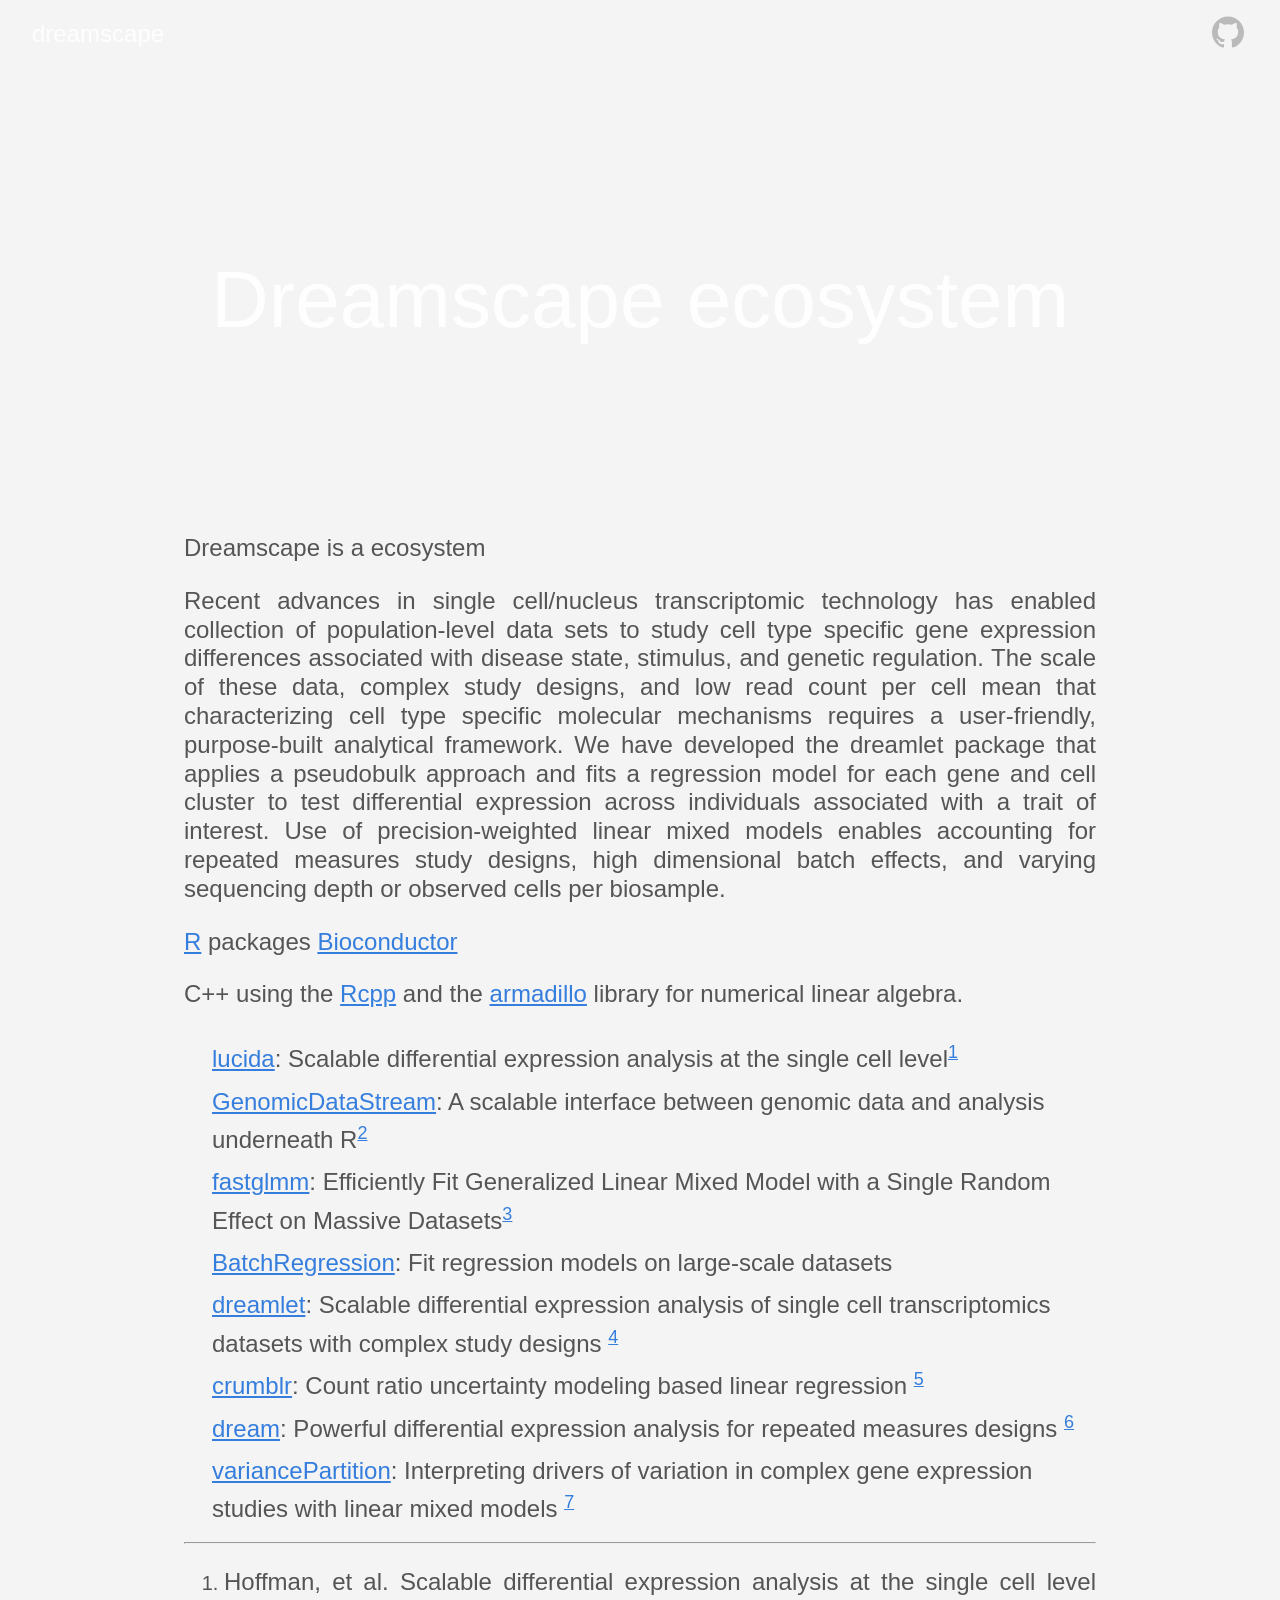
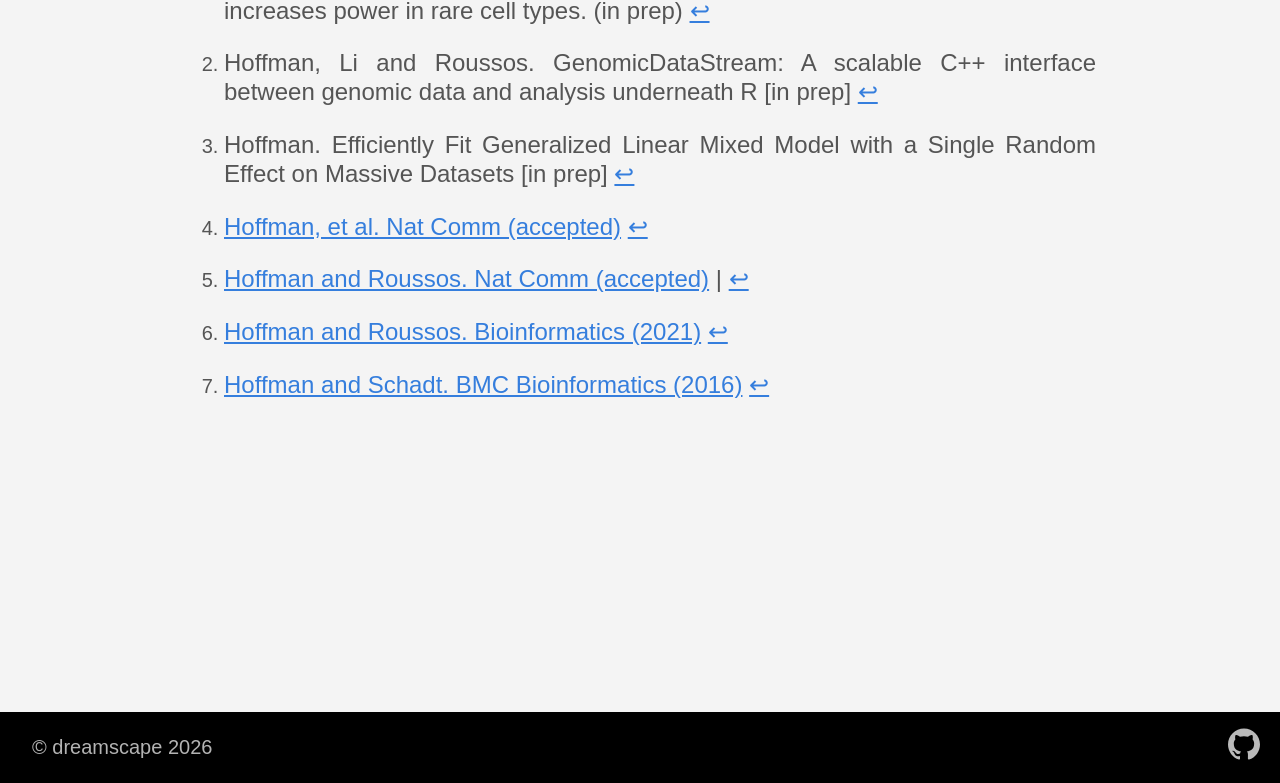
==== docs/index.html @ 897d4685 "update" ====
<!DOCTYPE html>
<html lang="en-us">
  <head>
    <meta charset="utf-8">
    <meta http-equiv="X-UA-Compatible" content="IE=edge,chrome=1">
    
    <title>Dreamscape ecosystem | dreamscape</title>
    <meta name="viewport" content="width=device-width,minimum-scale=1">
    <meta name="description" content="Dreamscape ecosystem">
    <meta name="generator" content="Hugo 0.162.0">
    
    
    
      <meta name="robots" content="index, follow">
    
    

    <link rel="stylesheet" href="main.0cad27bc7f65543442cdc5659f8087db44b7a5b1ac470c816114b082f76d7563.css">
    


    
      

    

    
    
      <link href="/dreamscape/index.xml" rel="alternate" type="application/rss+xml" title="dreamscape" />
      <link href="/dreamscape/index.xml" rel="feed" type="application/rss+xml" title="dreamscape" />
      
    

    
      <link rel="canonical" href="https://diseaseneurogenomics.github.io/dreamscape/">
    

    
    
    <meta property="og:url" content="https://diseaseneurogenomics.github.io/dreamscape/">
	<meta property="og:site_name" content="dreamscape">
	<meta property="og:title" content="Dreamscape ecosystem">
	<meta property="og:description" content="Dreamscape is a ecosystem
Recent advances in single cell/nucleus transcriptomic technology has enabled collection of population-level data sets to study cell type specific gene expression differences associated with disease state, stimulus, and genetic regulation. The scale of these data, complex study designs, and low read count per cell mean that characterizing cell type specific molecular mechanisms requires a user-friendly, purpose-built analytical framework. We have developed the dreamlet package that applies a pseudobulk approach and fits a regression model for each gene and cell cluster to test differential expression across individuals associated with a trait of interest. Use of precision-weighted linear mixed models enables accounting for repeated measures study designs, high dimensional batch effects, and varying sequencing depth or observed cells per biosample.">
	<meta property="og:locale" content="en_us">
	<meta property="og:type" content="website">

	<meta itemprop="name" content="Dreamscape ecosystem">
	<meta itemprop="description" content="Dreamscape is a ecosystem
Recent advances in single cell/nucleus transcriptomic technology has enabled collection of population-level data sets to study cell type specific gene expression differences associated with disease state, stimulus, and genetic regulation. The scale of these data, complex study designs, and low read count per cell mean that characterizing cell type specific molecular mechanisms requires a user-friendly, purpose-built analytical framework. We have developed the dreamlet package that applies a pseudobulk approach and fits a regression model for each gene and cell cluster to test differential expression across individuals associated with a trait of interest. Use of precision-weighted linear mixed models enables accounting for repeated measures study designs, high dimensional batch effects, and varying sequencing depth or observed cells per biosample.">
	<meta itemprop="wordCount" content="308">
	<meta name="twitter:card" content="summary">
	<meta name="twitter:title" content="Dreamscape ecosystem">
	<meta name="twitter:description" content="Dreamscape is a ecosystem
Recent advances in single cell/nucleus transcriptomic technology has enabled collection of population-level data sets to study cell type specific gene expression differences associated with disease state, stimulus, and genetic regulation. The scale of these data, complex study designs, and low read count per cell mean that characterizing cell type specific molecular mechanisms requires a user-friendly, purpose-built analytical framework. We have developed the dreamlet package that applies a pseudobulk approach and fits a regression model for each gene and cell cluster to test differential expression across individuals associated with a trait of interest. Use of precision-weighted linear mixed models enables accounting for repeated measures study designs, high dimensional batch effects, and varying sequencing depth or observed cells per biosample.">

      
      
    
	
  </head><body class="ma0 avenir bg-near-white production is-home">
    

  
  
  <header class="cover bg-top" style="background-image: url('https://diseaseneurogenomics.github.io/dreamscape/images/header.svg');">
    
    <div class="bg-black-0">
      <nav class="pv3 ph3 ph4-ns" role="navigation">
  <div class="flex-l center items-center justify-between">
    <a href="/dreamscape/" class="f3 fw2 hover-white white-90 dib no-underline">
      
        dreamscape
      
    </a>
    <div class="flex-l items-center">
      

      
      <div class="ananke-socials"><a href="https://github.com/GabrielHoffman" target="_blank" rel="noopener"
        class="ananke-social-link link-transition github link dib z-999 pt3 pt0-l mr1"
        title="follow on GitHub - Opens in a new window"
        aria-label="follow on GitHub - Opens in a new window">
      <span class="icon">
            <svg role="img" viewBox="0 0 24 24" xmlns="http://www.w3.org/2000/svg"><title>GitHub</title><path d="M12 .297c-6.63 0-12 5.373-12 12 0 5.303 3.438 9.8 8.205 11.385.6.113.82-.258.82-.577 0-.285-.01-1.04-.015-2.04-3.338.724-4.042-1.61-4.042-1.61C4.422 18.07 3.633 17.7 3.633 17.7c-1.087-.744.084-.729.084-.729 1.205.084 1.838 1.236 1.838 1.236 1.07 1.835 2.809 1.305 3.495.998.108-.776.417-1.305.76-1.605-2.665-.3-5.466-1.332-5.466-5.93 0-1.31.465-2.38 1.235-3.22-.135-.303-.54-1.523.105-3.176 0 0 1.005-.322 3.3 1.23.96-.267 1.98-.399 3-.405 1.02.006 2.04.138 3 .405 2.28-1.552 3.285-1.23 3.285-1.23.645 1.653.24 2.873.12 3.176.765.84 1.23 1.91 1.23 3.22 0 4.61-2.805 5.625-5.475 5.92.42.36.81 1.096.81 2.22 0 1.606-.015 2.896-.015 3.286 0 .315.21.69.825.57C20.565 22.092 24 17.592 24 12.297c0-6.627-5.373-12-12-12"/></svg>
            
          </span></a></div>

    </div>
  </div>
</nav>

      <div class="tc-l pv4 pv6-l ph3 ph4-ns">
        <h1 class="f2 f-subheadline-l fw2 white-90 mb0 lh-title">
          Dreamscape ecosystem
        </h1>
        
      </div>
    </div>
  </header>


    <main class="pb7" role="main">
      <article class="cf ph3 ph5-l pv3 pv4-l f4 tl-l center measure-wide lh-copy nested-links mid-gray">
    <p>Dreamscape is a ecosystem</p>
<p>Recent advances in single cell/nucleus transcriptomic technology has enabled collection of population-level data sets to study cell type specific gene expression differences associated with disease state, stimulus, and genetic regulation. The scale of these data, complex study designs, and low read count per cell mean that characterizing cell type specific molecular mechanisms requires a user-friendly, purpose-built analytical framework. We have developed the dreamlet package that applies a pseudobulk approach and fits a regression model for each gene and cell cluster to test differential expression across individuals associated with a trait of interest. Use of precision-weighted linear mixed models enables accounting for repeated measures study designs, high dimensional batch effects, and varying sequencing depth or observed cells per biosample.</p>
<p><a href="https://www.r-project.org">R</a> packages
<a href="https://bioconductor.org">Bioconductor</a></p>
<p>C++ using the <a href="https://www.rcpp.org">Rcpp</a> and the <a href="https://arma.sourceforge.net">armadillo</a> library for numerical linear algebra.</p>
<table>
	<thead>
			<tr>
					<th></th>
					<th></th>
			</tr>
	</thead>
	<tbody>
			<tr>
					<td><img src="https://gabrielhoffman.github.io/lucida/reference/figures/logo.png" alt=""></td>
					<td><a href="https://gabrielhoffman.github.io/lucida/">lucida</a>: Scalable differential expression analysis at the single cell level<sup id="fnref:1"><a href="#fn:1" class="footnote-ref" role="doc-noteref">1</a></sup></td>
			</tr>
			<tr>
					<td><img src="https://gabrielhoffman.github.io/GenomicDataStream/reference/figures/logo.png" alt=""></td>
					<td><a href="https://gabrielhoffman.github.io/GenomicDataStream/">GenomicDataStream</a>: A scalable interface between genomic data and analysis underneath R<sup id="fnref:2"><a href="#fn:2" class="footnote-ref" role="doc-noteref">2</a></sup></td>
			</tr>
			<tr>
					<td><img src="https://gabrielhoffman.github.io/fastglmm/reference/figures/logo.png" alt=""></td>
					<td><a href="https://gabrielhoffman.github.io/fastglmm/">fastglmm</a>: Efficiently Fit Generalized Linear Mixed Model with a Single Random Effect on Massive Datasets<sup id="fnref:3"><a href="#fn:3" class="footnote-ref" role="doc-noteref">3</a></sup></td>
			</tr>
			<tr>
					<td><img src="https://gabrielhoffman.github.io/BatchRegression/reference/figures/logo.png" alt=""></td>
					<td><a href="https://gabrielhoffman.github.io/BatchRegression/">BatchRegression</a>: Fit regression models on large-scale datasets</td>
			</tr>
			<tr>
					<td><img src="https://diseaseneurogenomics.github.io/dreamlet/reference/figures/logo.png" alt=""></td>
					<td><a href="https://diseaseneurogenomics.github.io/dreamlet/">dreamlet</a>: Scalable differential expression analysis of single cell transcriptomics datasets with complex study designs <sup id="fnref:4"><a href="#fn:4" class="footnote-ref" role="doc-noteref">4</a></sup></td>
			</tr>
			<tr>
					<td><img src="https://diseaseneurogenomics.github.io/crumblr/reference/figures/logo.png" alt=""></td>
					<td><a href="https://diseaseneurogenomics.github.io/crumblr/">crumblr</a>: Count ratio uncertainty modeling based linear regression <sup id="fnref:5"><a href="#fn:5" class="footnote-ref" role="doc-noteref">5</a></sup></td>
			</tr>
			<tr>
					<td><img src="https://gabrielhoffman.github.io/img/dream_icon.png" alt=""></td>
					<td><a href="https://diseaseneurogenomics.github.io/variancePartition/">dream</a>: Powerful differential expression analysis for repeated measures designs <sup id="fnref:6"><a href="#fn:6" class="footnote-ref" role="doc-noteref">6</a></sup></td>
			</tr>
			<tr>
					<td><img src="https://gabrielhoffman.github.io/img/variancePartition2.png" alt=""></td>
					<td><a href="https://diseaseneurogenomics.github.io/variancePartition/">variancePartition</a>: Interpreting drivers of variation in complex gene expression studies with linear mixed models <sup id="fnref:7"><a href="#fn:7" class="footnote-ref" role="doc-noteref">7</a></sup></td>
			</tr>
	</tbody>
</table>
<div class="footnotes" role="doc-endnotes">
<hr>
<ol>
<li id="fn:1">
<p>Hoffman, et al. Scalable differential expression analysis at the single cell level increases power in rare cell types. (in prep)&#160;<a href="#fnref:1" class="footnote-backref" role="doc-backlink">&#x21a9;&#xfe0e;</a></p>
</li>
<li id="fn:2">
<p>Hoffman, Li and Roussos. GenomicDataStream: A scalable C++ interface between genomic data and analysis underneath R [in prep]&#160;<a href="#fnref:2" class="footnote-backref" role="doc-backlink">&#x21a9;&#xfe0e;</a></p>
</li>
<li id="fn:3">
<p>Hoffman. Efficiently Fit Generalized Linear Mixed Model with a Single Random Effect on Massive Datasets [in prep]&#160;<a href="#fnref:3" class="footnote-backref" role="doc-backlink">&#x21a9;&#xfe0e;</a></p>
</li>
<li id="fn:4">
<p><a href="https://www.biorxiv.org/content/10.1101/2023.03.17.533005v2">Hoffman, et al. Nat Comm (accepted)</a>&#160;<a href="#fnref:4" class="footnote-backref" role="doc-backlink">&#x21a9;&#xfe0e;</a></p>
</li>
<li id="fn:5">
<p><a href="https://www.biorxiv.org/content/10.1101/2025.01.29.635498v1">Hoffman and Roussos. Nat Comm (accepted)</a> |&#160;<a href="#fnref:5" class="footnote-backref" role="doc-backlink">&#x21a9;&#xfe0e;</a></p>
</li>
<li id="fn:6">
<p><a href="https://academic.oup.com/bioinformatics/article/37/2/192/5878955">Hoffman and Roussos. Bioinformatics (2021)</a>&#160;<a href="#fnref:6" class="footnote-backref" role="doc-backlink">&#x21a9;&#xfe0e;</a></p>
</li>
<li id="fn:7">
<p><a href="https://link.springer.com/article/10.1186/s12859-016-1323-z">Hoffman and Schadt. BMC Bioinformatics (2016)</a>&#160;<a href="#fnref:7" class="footnote-backref" role="doc-backlink">&#x21a9;&#xfe0e;</a></p>
</li>
</ol>
</div>

  </article>

  
  
  
  
  

  

    </main>
    <footer class="bg-black bottom-0 w-100 pa3" role="contentinfo">
  <div class="flex justify-between">
  <a class="f4 fw4 hover-white white-70 dn dib-ns pv2 ph3 no-underline" href="https://diseaseneurogenomics.github.io/dreamscape/" >
    &copy;  dreamscape 2026 
  </a>
    <div><div class="ananke-socials"><a href="https://github.com/GabrielHoffman" target="_blank" rel="noopener"
        class="ananke-social-link link-transition github link dib z-999 pt3 pt0-l mr1"
        title="follow on GitHub - Opens in a new window"
        aria-label="follow on GitHub - Opens in a new window">
      <span class="icon">
            <svg role="img" viewBox="0 0 24 24" xmlns="http://www.w3.org/2000/svg"><title>GitHub</title><path d="M12 .297c-6.63 0-12 5.373-12 12 0 5.303 3.438 9.8 8.205 11.385.6.113.82-.258.82-.577 0-.285-.01-1.04-.015-2.04-3.338.724-4.042-1.61-4.042-1.61C4.422 18.07 3.633 17.7 3.633 17.7c-1.087-.744.084-.729.084-.729 1.205.084 1.838 1.236 1.838 1.236 1.07 1.835 2.809 1.305 3.495.998.108-.776.417-1.305.76-1.605-2.665-.3-5.466-1.332-5.466-5.93 0-1.31.465-2.38 1.235-3.22-.135-.303-.54-1.523.105-3.176 0 0 1.005-.322 3.3 1.23.96-.267 1.98-.399 3-.405 1.02.006 2.04.138 3 .405 2.28-1.552 3.285-1.23 3.285-1.23.645 1.653.24 2.873.12 3.176.765.84 1.23 1.91 1.23 3.22 0 4.61-2.805 5.625-5.475 5.92.42.36.81 1.096.81 2.22 0 1.606-.015 2.896-.015 3.286 0 .315.21.69.825.57C20.565 22.092 24 17.592 24 12.297c0-6.627-5.373-12-12-12"/></svg>
            
          </span></a></div>
</div>
  </div>
</footer>

  </body>
</html>
---- docs/main.0cad27bc7f65543442cdc5659f8087db44b7a5b1ac470c816114b082f76d7563.css ----
html{line-height:1.15;-webkit-text-size-adjust:100%}body{margin:0}h1{font-size:2em;margin:.67em 0}hr{box-sizing:content-box;height:0;overflow:visible}pre{font-family:monospace,monospace;font-size:1em}a{background-color:transparent}abbr[title]{border-bottom:none;text-decoration:underline;-webkit-text-decoration:underline dotted;text-decoration:underline dotted}b,strong{font-weight:bolder}code,kbd,samp{font-family:monospace,monospace;font-size:1em}small{font-size:80%}sub,sup{font-size:75%;line-height:0;position:relative;vertical-align:baseline}sub{bottom:-.25em}sup{top:-.5em}img{border-style:none}button,input,optgroup,select,textarea{font-family:inherit;font-size:100%;line-height:1.15;margin:0}button,input{overflow:visible}button,select{text-transform:none}button,[type=button],[type=reset],[type=submit]{-webkit-appearance:button}button::-moz-focus-inner,[type=button]::-moz-focus-inner,[type=reset]::-moz-focus-inner,[type=submit]::-moz-focus-inner{border-style:none;padding:0}button:-moz-focusring,[type=button]:-moz-focusring,[type=reset]:-moz-focusring,[type=submit]:-moz-focusring{outline:1px dotted ButtonText}fieldset{padding:.35em .75em .625em}legend{box-sizing:border-box;color:inherit;display:table;max-width:100%;padding:0;white-space:normal}progress{vertical-align:baseline}textarea{overflow:auto}[type=checkbox],[type=radio]{box-sizing:border-box;padding:0}[type=number]::-webkit-inner-spin-button,[type=number]::-webkit-outer-spin-button{height:auto}[type=search]{-webkit-appearance:textfield;outline-offset:-2px}[type=search]::-webkit-search-decoration{-webkit-appearance:none}::-webkit-file-upload-button{-webkit-appearance:button;font:inherit}details{display:block}summary{display:list-item}template{display:none}[hidden]{display:none}html,body,div,article,aside,section,main,nav,footer,header,form,fieldset,legend,pre,code,a,h1,h2,h3,h4,h5,h6,p,ul,ol,li,dl,dt,dd,blockquote,figcaption,figure,textarea,table,td,th,tr,input[type=email],input[type=number],input[type=password],input[type=tel],input[type=text],input[type=url],.border-box{box-sizing:border-box}.aspect-ratio{height:0;position:relative}.aspect-ratio--16x9{padding-bottom:56.25%}.aspect-ratio--9x16{padding-bottom:177.77%}.aspect-ratio--4x3{padding-bottom:75%}.aspect-ratio--3x4{padding-bottom:133.33%}.aspect-ratio--6x4{padding-bottom:66.6%}.aspect-ratio--4x6{padding-bottom:150%}.aspect-ratio--8x5{padding-bottom:62.5%}.aspect-ratio--5x8{padding-bottom:160%}.aspect-ratio--7x5{padding-bottom:71.42%}.aspect-ratio--5x7{padding-bottom:140%}.aspect-ratio--1x1{padding-bottom:100%}.aspect-ratio--object{position:absolute;inset:0;width:100%;height:100%;z-index:100}img{max-width:100%}.cover{background-size:cover!important}.contain{background-size:contain!important}.bg-center{background-repeat:no-repeat;background-position:center center}.bg-top{background-repeat:no-repeat;background-position:top center}.bg-right{background-repeat:no-repeat;background-position:center right}.bg-bottom{background-repeat:no-repeat;background-position:bottom center}.bg-left{background-repeat:no-repeat;background-position:center left}.outline{outline:1px solid}.outline-transparent{outline:1px solid transparent}.outline-0{outline:0}.ba{border-style:solid;border-width:1px}.bt{border-top-style:solid;border-top-width:1px}.br{border-right-style:solid;border-right-width:1px}.bb{border-bottom-style:solid;border-bottom-width:1px}.bl{border-left-style:solid;border-left-width:1px}.bn{border-style:none;border-width:0}.b--black{border-color:#000}.b--near-black{border-color:#111}.b--dark-gray{border-color:#333}.b--mid-gray{border-color:#555}.b--gray{border-color:#777}.b--silver{border-color:#999}.b--light-silver{border-color:#aaa}.b--moon-gray{border-color:#ccc}.b--light-gray{border-color:#eee}.b--near-white{border-color:#f4f4f4}.b--white{border-color:#fff}.b--white-90{border-color:#ffffffe6}.b--white-80{border-color:#fffc}.b--white-70{border-color:#ffffffb3}.b--white-60{border-color:#fff9}.b--white-50{border-color:#ffffff80}.b--white-40{border-color:#fff6}.b--white-30{border-color:#ffffff4d}.b--white-20{border-color:#fff3}.b--white-10{border-color:#ffffff1a}.b--white-05{border-color:#ffffff0d}.b--white-025{border-color:#ffffff06}.b--white-0125{border-color:#ffffff03}.b--black-90{border-color:#000000e6}.b--black-80{border-color:#000c}.b--black-70{border-color:#000000b3}.b--black-60{border-color:#0009}.b--black-50{border-color:#00000080}.b--black-40{border-color:#0006}.b--black-30{border-color:#0000004d}.b--black-20{border-color:#0003}.b--black-10{border-color:#0000001a}.b--black-05{border-color:#0000000d}.b--black-025{border-color:#00000006}.b--black-0125{border-color:#00000003}.b--dark-red{border-color:#e7040f}.b--red{border-color:#ff4136}.b--light-red{border-color:#ff725c}.b--orange{border-color:#ff6300}.b--gold{border-color:#ffb700}.b--yellow{border-color:gold}.b--light-yellow{border-color:#fbf1a9}.b--purple{border-color:#5e2ca5}.b--light-purple{border-color:#a463f2}.b--dark-pink{border-color:#d5008f}.b--hot-pink{border-color:#ff41b4}.b--pink{border-color:#ff80cc}.b--light-pink{border-color:#ffa3d7}.b--dark-green{border-color:#137752}.b--green{border-color:#19a974}.b--light-green{border-color:#9eebcf}.b--navy{border-color:#001b44}.b--dark-blue{border-color:#00449e}.b--blue{border-color:#357edd}.b--light-blue{border-color:#96ccff}.b--lightest-blue{border-color:#cdecff}.b--washed-blue{border-color:#f6fffe}.b--washed-green{border-color:#e8fdf5}.b--washed-yellow{border-color:#fffceb}.b--washed-red{border-color:#ffdfdf}.b--transparent{border-color:transparent}.b--inherit{border-color:inherit}.b--initial{border-color:initial}.b--unset{border-color:unset}.br0{border-radius:0}.br1{border-radius:.125rem}.br2{border-radius:.25rem}.br3{border-radius:.5rem}.br4{border-radius:1rem}.br-100{border-radius:100%}.br-pill{border-radius:9999px}.br--bottom{border-top-left-radius:0;border-top-right-radius:0}.br--top{border-bottom-left-radius:0;border-bottom-right-radius:0}.br--right{border-top-left-radius:0;border-bottom-left-radius:0}.br--left{border-top-right-radius:0;border-bottom-right-radius:0}.br-inherit{border-radius:inherit}.br-initial{border-radius:initial}.br-unset{border-radius:unset}.b--dotted{border-style:dotted}.b--dashed{border-style:dashed}.b--solid{border-style:solid}.b--none{border-style:none}.bw0{border-width:0}.bw1{border-width:.125rem}.bw2{border-width:.25rem}.bw3{border-width:.5rem}.bw4{border-width:1rem}.bw5{border-width:2rem}.bt-0{border-top-width:0}.br-0{border-right-width:0}.bb-0{border-bottom-width:0}.bl-0{border-left-width:0}.shadow-1{box-shadow:0 0 4px 2px #0003}.shadow-2{box-shadow:0 0 8px 2px #0003}.shadow-3{box-shadow:2px 2px 4px 2px #0003}.shadow-4{box-shadow:2px 2px 8px #0003}.shadow-5{box-shadow:4px 4px 8px #0003}.pre{overflow-x:auto;overflow-y:hidden;overflow:scroll}.top-0{top:0}.right-0{right:0}.bottom-0{bottom:0}.left-0{left:0}.top-1{top:1rem}.right-1{right:1rem}.bottom-1{bottom:1rem}.left-1{left:1rem}.top-2{top:2rem}.right-2{right:2rem}.bottom-2{bottom:2rem}.left-2{left:2rem}.top--1{top:-1rem}.right--1{right:-1rem}.bottom--1{bottom:-1rem}.left--1{left:-1rem}.top--2{top:-2rem}.right--2{right:-2rem}.bottom--2{bottom:-2rem}.left--2{left:-2rem}.absolute--fill{inset:0}.cf:before,.cf:after{content:" ";display:table}.cf:after{clear:both}.cf{*zoom: 1}.cl{clear:left}.cr{clear:right}.cb{clear:both}.cn{clear:none}.dn{display:none}.di{display:inline}.db{display:block}.dib{display:inline-block}.dit{display:inline-table}.dt{display:table}.dtc{display:table-cell}.dt-row{display:table-row}.dt-row-group{display:table-row-group}.dt-column{display:table-column}.dt-column-group{display:table-column-group}.dt--fixed{table-layout:fixed;width:100%}.flex{display:flex}.inline-flex{display:inline-flex}.flex-auto{flex:1 1 auto;min-width:0;min-height:0}.flex-none{flex:none}.flex-column{flex-direction:column}.flex-row{flex-direction:row}.flex-wrap{flex-wrap:wrap}.flex-nowrap{flex-wrap:nowrap}.flex-wrap-reverse{flex-wrap:wrap-reverse}.flex-column-reverse{flex-direction:column-reverse}.flex-row-reverse{flex-direction:row-reverse}.items-start{align-items:flex-start}.items-end{align-items:flex-end}.items-center{align-items:center}.items-baseline{align-items:baseline}.items-stretch{align-items:stretch}.self-start{align-self:flex-start}.self-end{align-self:flex-end}.self-center{align-self:center}.self-baseline{align-self:baseline}.self-stretch{align-self:stretch}.justify-start{justify-content:flex-start}.justify-end{justify-content:flex-end}.justify-center{justify-content:center}.justify-between{justify-content:space-between}.justify-around{justify-content:space-around}.content-start{align-content:flex-start}.content-end{align-content:flex-end}.content-center{align-content:center}.content-between{align-content:space-between}.content-around{align-content:space-around}.content-stretch{align-content:stretch}.order-0{order:0}.order-1{order:1}.order-2{order:2}.order-3{order:3}.order-4{order:4}.order-5{order:5}.order-6{order:6}.order-7{order:7}.order-8{order:8}.order-last{order:99999}.flex-grow-0{flex-grow:0}.flex-grow-1{flex-grow:1}.flex-shrink-0{flex-shrink:0}.flex-shrink-1{flex-shrink:1}.fl{float:left;_display:inline}.fr{float:right;_display:inline}.fn{float:none}.sans-serif{font-family:-apple-system,BlinkMacSystemFont,avenir next,avenir,helvetica neue,helvetica,ubuntu,roboto,noto,segoe ui,arial,sans-serif}.serif{font-family:georgia,times,serif}.system-sans-serif{font-family:sans-serif}.system-serif{font-family:serif}code,.code{font-family:Consolas,monaco,monospace}.courier{font-family:Courier Next,courier,monospace}.helvetica{font-family:helvetica neue,helvetica,sans-serif}.avenir{font-family:avenir next,avenir,sans-serif}.athelas{font-family:athelas,georgia,serif}.georgia{font-family:georgia,serif}.times{font-family:times,serif}.bodoni{font-family:Bodoni MT,serif}.calisto{font-family:Calisto MT,serif}.garamond{font-family:garamond,serif}.baskerville{font-family:baskerville,serif}.i{font-style:italic}.fs-normal{font-style:normal}.normal{font-weight:400}.b{font-weight:700}.fw1{font-weight:100}.fw2{font-weight:200}.fw3{font-weight:300}.fw4{font-weight:400}.fw5{font-weight:500}.fw6{font-weight:600}.fw7{font-weight:700}.fw8{font-weight:800}.fw9{font-weight:900}.input-reset{-webkit-appearance:none;-moz-appearance:none}.button-reset::-moz-focus-inner,.input-reset::-moz-focus-inner{border:0;padding:0}.h1{height:1rem}.h2{height:2rem}.h3{height:4rem}.h4{height:8rem}.h5{height:16rem}.h-25{height:25%}.h-50{height:50%}.h-75{height:75%}.h-100{height:100%}.min-h-100{min-height:100%}.vh-25{height:25vh}.vh-50{height:50vh}.vh-75{height:75vh}.vh-100{height:100vh}.min-vh-100{min-height:100vh}.h-auto{height:auto}.h-inherit{height:inherit}.tracked{letter-spacing:.1em}.tracked-tight{letter-spacing:-.05em}.tracked-mega{letter-spacing:.25em}.lh-solid{line-height:1}.lh-title{line-height:1.25}.lh-copy{line-height:1.5}.link{text-decoration:none;transition:color .15s ease-in}.link:link,.link:visited,.link:hover,.link:active{transition:color .15s ease-in}.link:focus{transition:color .15s ease-in;outline:1px dotted currentColor}.list{list-style-type:none}.mw-100{max-width:100%}.mw1{max-width:1rem}.mw2{max-width:2rem}.mw3{max-width:4rem}.mw4{max-width:8rem}.mw5{max-width:16rem}.mw6{max-width:32rem}.mw7{max-width:48rem}.mw8{max-width:64rem}.mw9{max-width:96rem}.mw-none{max-width:none}.w1{width:1rem}.w2{width:2rem}.w3{width:4rem}.w4{width:8rem}.w5{width:16rem}.w-10{width:10%}.w-20{width:20%}.w-25{width:25%}.w-30{width:30%}.w-33{width:33%}.w-34{width:34%}.w-40{width:40%}.w-50{width:50%}.w-60{width:60%}.w-70{width:70%}.w-75{width:75%}.w-80{width:80%}.w-90{width:90%}.w-100{width:100%}.w-third{width:33.33333%}.w-two-thirds{width:66.66667%}.w-auto{width:auto}.overflow-visible{overflow:visible}.overflow-hidden{overflow:hidden}.overflow-scroll{overflow:scroll}.overflow-auto{overflow:auto}.overflow-x-visible{overflow-x:visible}.overflow-x-hidden{overflow-x:hidden}.overflow-x-scroll{overflow-x:scroll}.overflow-x-auto{overflow-x:auto}.overflow-y-visible{overflow-y:visible}.overflow-y-hidden{overflow-y:hidden}.overflow-y-scroll{overflow-y:scroll}.overflow-y-auto{overflow-y:auto}.static{position:static}.relative{position:relative}.absolute{position:absolute}.fixed{position:fixed}.o-100{opacity:1}.o-90{opacity:.9}.o-80{opacity:.8}.o-70{opacity:.7}.o-60{opacity:.6}.o-50{opacity:.5}.o-40{opacity:.4}.o-30{opacity:.3}.o-20{opacity:.2}.o-10{opacity:.1}.o-05{opacity:.05}.o-025{opacity:.025}.o-0{opacity:0}.rotate-45{-webkit-transform:rotate(45deg);transform:rotate(45deg)}.rotate-90{-webkit-transform:rotate(90deg);transform:rotate(90deg)}.rotate-135{-webkit-transform:rotate(135deg);transform:rotate(135deg)}.rotate-180{-webkit-transform:rotate(180deg);transform:rotate(180deg)}.rotate-225{-webkit-transform:rotate(225deg);transform:rotate(225deg)}.rotate-270{-webkit-transform:rotate(270deg);transform:rotate(270deg)}.rotate-315{-webkit-transform:rotate(315deg);transform:rotate(315deg)}.black-90{color:#000000e6}.black-80{color:#000c}.black-70{color:#000000b3}.black-60{color:#0009}.black-50{color:#00000080}.black-40{color:#0006}.black-30{color:#0000004d}.black-20{color:#0003}.black-10{color:#0000001a}.black-05{color:#0000000d}.white-90{color:#ffffffe6}.white-80{color:#fffc}.white-70{color:#ffffffb3}.white-60{color:#fff9}.white-50{color:#ffffff80}.white-40{color:#fff6}.white-30{color:#ffffff4d}.white-20{color:#fff3}.white-10{color:#ffffff1a}.black{color:#000}.near-black{color:#111}.dark-gray{color:#333}.mid-gray{color:#555}.gray{color:#777}.silver{color:#999}.light-silver{color:#aaa}.moon-gray{color:#ccc}.light-gray{color:#eee}.near-white{color:#f4f4f4}.white{color:#fff}.dark-red{color:#e7040f}.red{color:#ff4136}.light-red{color:#ff725c}.orange{color:#ff6300}.gold{color:#ffb700}.yellow{color:gold}.light-yellow{color:#fbf1a9}.purple{color:#5e2ca5}.light-purple{color:#a463f2}.dark-pink{color:#d5008f}.hot-pink{color:#ff41b4}.pink{color:#ff80cc}.light-pink{color:#ffa3d7}.dark-green{color:#137752}.green{color:#19a974}.light-green{color:#9eebcf}.navy{color:#001b44}.dark-blue{color:#00449e}.blue{color:#357edd}.light-blue{color:#96ccff}.lightest-blue{color:#cdecff}.washed-blue{color:#f6fffe}.washed-green{color:#e8fdf5}.washed-yellow{color:#fffceb}.washed-red{color:#ffdfdf}.color-inherit{color:inherit}.bg-black-90{background-color:#000000e6}.bg-black-80{background-color:#000c}.bg-black-70{background-color:#000000b3}.bg-black-60{background-color:#0009}.bg-black-50{background-color:#00000080}.bg-black-40{background-color:#0006}.bg-black-30{background-color:#0000004d}.bg-black-20{background-color:#0003}.bg-black-10{background-color:#0000001a}.bg-black-05{background-color:#0000000d}.bg-white-90{background-color:#ffffffe6}.bg-white-80{background-color:#fffc}.bg-white-70{background-color:#ffffffb3}.bg-white-60{background-color:#fff9}.bg-white-50{background-color:#ffffff80}.bg-white-40{background-color:#fff6}.bg-white-30{background-color:#ffffff4d}.bg-white-20{background-color:#fff3}.bg-white-10{background-color:#ffffff1a}.bg-black{background-color:#000}.bg-near-black{background-color:#111}.bg-dark-gray{background-color:#333}.bg-mid-gray{background-color:#555}.bg-gray{background-color:#777}.bg-silver{background-color:#999}.bg-light-silver{background-color:#aaa}.bg-moon-gray{background-color:#ccc}.bg-light-gray{background-color:#eee}.bg-near-white{background-color:#f4f4f4}.bg-white{background-color:#fff}.bg-transparent{background-color:transparent}.bg-dark-red{background-color:#e7040f}.bg-red{background-color:#ff4136}.bg-light-red{background-color:#ff725c}.bg-orange{background-color:#ff6300}.bg-gold{background-color:#ffb700}.bg-yellow{background-color:gold}.bg-light-yellow{background-color:#fbf1a9}.bg-purple{background-color:#5e2ca5}.bg-light-purple{background-color:#a463f2}.bg-dark-pink{background-color:#d5008f}.bg-hot-pink{background-color:#ff41b4}.bg-pink{background-color:#ff80cc}.bg-light-pink{background-color:#ffa3d7}.bg-dark-green{background-color:#137752}.bg-green{background-color:#19a974}.bg-light-green{background-color:#9eebcf}.bg-navy{background-color:#001b44}.bg-dark-blue{background-color:#00449e}.bg-blue{background-color:#357edd}.bg-light-blue{background-color:#96ccff}.bg-lightest-blue{background-color:#cdecff}.bg-washed-blue{background-color:#f6fffe}.bg-washed-green{background-color:#e8fdf5}.bg-washed-yellow{background-color:#fffceb}.bg-washed-red{background-color:#ffdfdf}.bg-inherit{background-color:inherit}.hover-black:hover{color:#000}.hover-black:focus{color:#000}.hover-near-black:hover{color:#111}.hover-near-black:focus{color:#111}.hover-dark-gray:hover{color:#333}.hover-dark-gray:focus{color:#333}.hover-mid-gray:hover{color:#555}.hover-mid-gray:focus{color:#555}.hover-gray:hover{color:#777}.hover-gray:focus{color:#777}.hover-silver:hover{color:#999}.hover-silver:focus{color:#999}.hover-light-silver:hover{color:#aaa}.hover-light-silver:focus{color:#aaa}.hover-moon-gray:hover{color:#ccc}.hover-moon-gray:focus{color:#ccc}.hover-light-gray:hover{color:#eee}.hover-light-gray:focus{color:#eee}.hover-near-white:hover{color:#f4f4f4}.hover-near-white:focus{color:#f4f4f4}.hover-white:hover{color:#fff}.hover-white:focus{color:#fff}.hover-black-90:hover{color:#000000e6}.hover-black-90:focus{color:#000000e6}.hover-black-80:hover{color:#000c}.hover-black-80:focus{color:#000c}.hover-black-70:hover{color:#000000b3}.hover-black-70:focus{color:#000000b3}.hover-black-60:hover{color:#0009}.hover-black-60:focus{color:#0009}.hover-black-50:hover{color:#00000080}.hover-black-50:focus{color:#00000080}.hover-black-40:hover{color:#0006}.hover-black-40:focus{color:#0006}.hover-black-30:hover{color:#0000004d}.hover-black-30:focus{color:#0000004d}.hover-black-20:hover{color:#0003}.hover-black-20:focus{color:#0003}.hover-black-10:hover{color:#0000001a}.hover-black-10:focus{color:#0000001a}.hover-white-90:hover{color:#ffffffe6}.hover-white-90:focus{color:#ffffffe6}.hover-white-80:hover{color:#fffc}.hover-white-80:focus{color:#fffc}.hover-white-70:hover{color:#ffffffb3}.hover-white-70:focus{color:#ffffffb3}.hover-white-60:hover{color:#fff9}.hover-white-60:focus{color:#fff9}.hover-white-50:hover{color:#ffffff80}.hover-white-50:focus{color:#ffffff80}.hover-white-40:hover{color:#fff6}.hover-white-40:focus{color:#fff6}.hover-white-30:hover{color:#ffffff4d}.hover-white-30:focus{color:#ffffff4d}.hover-white-20:hover{color:#fff3}.hover-white-20:focus{color:#fff3}.hover-white-10:hover{color:#ffffff1a}.hover-white-10:focus{color:#ffffff1a}.hover-inherit:hover,.hover-inherit:focus{color:inherit}.hover-bg-black:hover{background-color:#000}.hover-bg-black:focus{background-color:#000}.hover-bg-near-black:hover{background-color:#111}.hover-bg-near-black:focus{background-color:#111}.hover-bg-dark-gray:hover{background-color:#333}.hover-bg-dark-gray:focus{background-color:#333}.hover-bg-mid-gray:hover{background-color:#555}.hover-bg-mid-gray:focus{background-color:#555}.hover-bg-gray:hover{background-color:#777}.hover-bg-gray:focus{background-color:#777}.hover-bg-silver:hover{background-color:#999}.hover-bg-silver:focus{background-color:#999}.hover-bg-light-silver:hover{background-color:#aaa}.hover-bg-light-silver:focus{background-color:#aaa}.hover-bg-moon-gray:hover{background-color:#ccc}.hover-bg-moon-gray:focus{background-color:#ccc}.hover-bg-light-gray:hover{background-color:#eee}.hover-bg-light-gray:focus{background-color:#eee}.hover-bg-near-white:hover{background-color:#f4f4f4}.hover-bg-near-white:focus{background-color:#f4f4f4}.hover-bg-white:hover{background-color:#fff}.hover-bg-white:focus{background-color:#fff}.hover-bg-transparent:hover{background-color:transparent}.hover-bg-transparent:focus{background-color:transparent}.hover-bg-black-90:hover{background-color:#000000e6}.hover-bg-black-90:focus{background-color:#000000e6}.hover-bg-black-80:hover{background-color:#000c}.hover-bg-black-80:focus{background-color:#000c}.hover-bg-black-70:hover{background-color:#000000b3}.hover-bg-black-70:focus{background-color:#000000b3}.hover-bg-black-60:hover{background-color:#0009}.hover-bg-black-60:focus{background-color:#0009}.hover-bg-black-50:hover{background-color:#00000080}.hover-bg-black-50:focus{background-color:#00000080}.hover-bg-black-40:hover{background-color:#0006}.hover-bg-black-40:focus{background-color:#0006}.hover-bg-black-30:hover{background-color:#0000004d}.hover-bg-black-30:focus{background-color:#0000004d}.hover-bg-black-20:hover{background-color:#0003}.hover-bg-black-20:focus{background-color:#0003}.hover-bg-black-10:hover{background-color:#0000001a}.hover-bg-black-10:focus{background-color:#0000001a}.hover-bg-white-90:hover{background-color:#ffffffe6}.hover-bg-white-90:focus{background-color:#ffffffe6}.hover-bg-white-80:hover{background-color:#fffc}.hover-bg-white-80:focus{background-color:#fffc}.hover-bg-white-70:hover{background-color:#ffffffb3}.hover-bg-white-70:focus{background-color:#ffffffb3}.hover-bg-white-60:hover{background-color:#fff9}.hover-bg-white-60:focus{background-color:#fff9}.hover-bg-white-50:hover{background-color:#ffffff80}.hover-bg-white-50:focus{background-color:#ffffff80}.hover-bg-white-40:hover{background-color:#fff6}.hover-bg-white-40:focus{background-color:#fff6}.hover-bg-white-30:hover{background-color:#ffffff4d}.hover-bg-white-30:focus{background-color:#ffffff4d}.hover-bg-white-20:hover{background-color:#fff3}.hover-bg-white-20:focus{background-color:#fff3}.hover-bg-white-10:hover{background-color:#ffffff1a}.hover-bg-white-10:focus{background-color:#ffffff1a}.hover-dark-red:hover{color:#e7040f}.hover-dark-red:focus{color:#e7040f}.hover-red:hover{color:#ff4136}.hover-red:focus{color:#ff4136}.hover-light-red:hover{color:#ff725c}.hover-light-red:focus{color:#ff725c}.hover-orange:hover{color:#ff6300}.hover-orange:focus{color:#ff6300}.hover-gold:hover{color:#ffb700}.hover-gold:focus{color:#ffb700}.hover-yellow:hover{color:gold}.hover-yellow:focus{color:gold}.hover-light-yellow:hover{color:#fbf1a9}.hover-light-yellow:focus{color:#fbf1a9}.hover-purple:hover{color:#5e2ca5}.hover-purple:focus{color:#5e2ca5}.hover-light-purple:hover{color:#a463f2}.hover-light-purple:focus{color:#a463f2}.hover-dark-pink:hover{color:#d5008f}.hover-dark-pink:focus{color:#d5008f}.hover-hot-pink:hover{color:#ff41b4}.hover-hot-pink:focus{color:#ff41b4}.hover-pink:hover{color:#ff80cc}.hover-pink:focus{color:#ff80cc}.hover-light-pink:hover{color:#ffa3d7}.hover-light-pink:focus{color:#ffa3d7}.hover-dark-green:hover{color:#137752}.hover-dark-green:focus{color:#137752}.hover-green:hover{color:#19a974}.hover-green:focus{color:#19a974}.hover-light-green:hover{color:#9eebcf}.hover-light-green:focus{color:#9eebcf}.hover-navy:hover{color:#001b44}.hover-navy:focus{color:#001b44}.hover-dark-blue:hover{color:#00449e}.hover-dark-blue:focus{color:#00449e}.hover-blue:hover{color:#357edd}.hover-blue:focus{color:#357edd}.hover-light-blue:hover{color:#96ccff}.hover-light-blue:focus{color:#96ccff}.hover-lightest-blue:hover{color:#cdecff}.hover-lightest-blue:focus{color:#cdecff}.hover-washed-blue:hover{color:#f6fffe}.hover-washed-blue:focus{color:#f6fffe}.hover-washed-green:hover{color:#e8fdf5}.hover-washed-green:focus{color:#e8fdf5}.hover-washed-yellow:hover{color:#fffceb}.hover-washed-yellow:focus{color:#fffceb}.hover-washed-red:hover{color:#ffdfdf}.hover-washed-red:focus{color:#ffdfdf}.hover-bg-dark-red:hover{background-color:#e7040f}.hover-bg-dark-red:focus{background-color:#e7040f}.hover-bg-red:hover{background-color:#ff4136}.hover-bg-red:focus{background-color:#ff4136}.hover-bg-light-red:hover{background-color:#ff725c}.hover-bg-light-red:focus{background-color:#ff725c}.hover-bg-orange:hover{background-color:#ff6300}.hover-bg-orange:focus{background-color:#ff6300}.hover-bg-gold:hover{background-color:#ffb700}.hover-bg-gold:focus{background-color:#ffb700}.hover-bg-yellow:hover{background-color:gold}.hover-bg-yellow:focus{background-color:gold}.hover-bg-light-yellow:hover{background-color:#fbf1a9}.hover-bg-light-yellow:focus{background-color:#fbf1a9}.hover-bg-purple:hover{background-color:#5e2ca5}.hover-bg-purple:focus{background-color:#5e2ca5}.hover-bg-light-purple:hover{background-color:#a463f2}.hover-bg-light-purple:focus{background-color:#a463f2}.hover-bg-dark-pink:hover{background-color:#d5008f}.hover-bg-dark-pink:focus{background-color:#d5008f}.hover-bg-hot-pink:hover{background-color:#ff41b4}.hover-bg-hot-pink:focus{background-color:#ff41b4}.hover-bg-pink:hover{background-color:#ff80cc}.hover-bg-pink:focus{background-color:#ff80cc}.hover-bg-light-pink:hover{background-color:#ffa3d7}.hover-bg-light-pink:focus{background-color:#ffa3d7}.hover-bg-dark-green:hover{background-color:#137752}.hover-bg-dark-green:focus{background-color:#137752}.hover-bg-green:hover{background-color:#19a974}.hover-bg-green:focus{background-color:#19a974}.hover-bg-light-green:hover{background-color:#9eebcf}.hover-bg-light-green:focus{background-color:#9eebcf}.hover-bg-navy:hover{background-color:#001b44}.hover-bg-navy:focus{background-color:#001b44}.hover-bg-dark-blue:hover{background-color:#00449e}.hover-bg-dark-blue:focus{background-color:#00449e}.hover-bg-blue:hover{background-color:#357edd}.hover-bg-blue:focus{background-color:#357edd}.hover-bg-light-blue:hover{background-color:#96ccff}.hover-bg-light-blue:focus{background-color:#96ccff}.hover-bg-lightest-blue:hover{background-color:#cdecff}.hover-bg-lightest-blue:focus{background-color:#cdecff}.hover-bg-washed-blue:hover{background-color:#f6fffe}.hover-bg-washed-blue:focus{background-color:#f6fffe}.hover-bg-washed-green:hover{background-color:#e8fdf5}.hover-bg-washed-green:focus{background-color:#e8fdf5}.hover-bg-washed-yellow:hover{background-color:#fffceb}.hover-bg-washed-yellow:focus{background-color:#fffceb}.hover-bg-washed-red:hover{background-color:#ffdfdf}.hover-bg-washed-red:focus{background-color:#ffdfdf}.hover-bg-inherit:hover,.hover-bg-inherit:focus{background-color:inherit}.pa0{padding:0}.pa1{padding:.25rem}.pa2{padding:.5rem}.pa3{padding:1rem}.pa4{padding:2rem}.pa5{padding:4rem}.pa6{padding:8rem}.pa7{padding:16rem}.pl0{padding-left:0}.pl1{padding-left:.25rem}.pl2{padding-left:.5rem}.pl3{padding-left:1rem}.pl4{padding-left:2rem}.pl5{padding-left:4rem}.pl6{padding-left:8rem}.pl7{padding-left:16rem}.pr0{padding-right:0}.pr1{padding-right:.25rem}.pr2{padding-right:.5rem}.pr3{padding-right:1rem}.pr4{padding-right:2rem}.pr5{padding-right:4rem}.pr6{padding-right:8rem}.pr7{padding-right:16rem}.pb0{padding-bottom:0}.pb1{padding-bottom:.25rem}.pb2{padding-bottom:.5rem}.pb3{padding-bottom:1rem}.pb4{padding-bottom:2rem}.pb5{padding-bottom:4rem}.pb6{padding-bottom:8rem}.pb7{padding-bottom:16rem}.pt0{padding-top:0}.pt1{padding-top:.25rem}.pt2{padding-top:.5rem}.pt3{padding-top:1rem}.pt4{padding-top:2rem}.pt5{padding-top:4rem}.pt6{padding-top:8rem}.pt7{padding-top:16rem}.pv0{padding-top:0;padding-bottom:0}.pv1{padding-top:.25rem;padding-bottom:.25rem}.pv2{padding-top:.5rem;padding-bottom:.5rem}.pv3{padding-top:1rem;padding-bottom:1rem}.pv4{padding-top:2rem;padding-bottom:2rem}.pv5{padding-top:4rem;padding-bottom:4rem}.pv6{padding-top:8rem;padding-bottom:8rem}.pv7{padding-top:16rem;padding-bottom:16rem}.ph0{padding-left:0;padding-right:0}.ph1{padding-left:.25rem;padding-right:.25rem}.ph2{padding-left:.5rem;padding-right:.5rem}.ph3{padding-left:1rem;padding-right:1rem}.ph4{padding-left:2rem;padding-right:2rem}.ph5{padding-left:4rem;padding-right:4rem}.ph6{padding-left:8rem;padding-right:8rem}.ph7{padding-left:16rem;padding-right:16rem}.ma0{margin:0}.ma1{margin:.25rem}.ma2{margin:.5rem}.ma3{margin:1rem}.ma4{margin:2rem}.ma5{margin:4rem}.ma6{margin:8rem}.ma7{margin:16rem}.ml0{margin-left:0}.ml1{margin-left:.25rem}.ml2{margin-left:.5rem}.ml3{margin-left:1rem}.ml4{margin-left:2rem}.ml5{margin-left:4rem}.ml6{margin-left:8rem}.ml7{margin-left:16rem}.mr0{margin-right:0}.mr1{margin-right:.25rem}.mr2{margin-right:.5rem}.mr3{margin-right:1rem}.mr4{margin-right:2rem}.mr5{margin-right:4rem}.mr6{margin-right:8rem}.mr7{margin-right:16rem}.mb0{margin-bottom:0}.mb1{margin-bottom:.25rem}.mb2{margin-bottom:.5rem}.mb3{margin-bottom:1rem}.mb4{margin-bottom:2rem}.mb5{margin-bottom:4rem}.mb6{margin-bottom:8rem}.mb7{margin-bottom:16rem}.mt0{margin-top:0}.mt1{margin-top:.25rem}.mt2{margin-top:.5rem}.mt3{margin-top:1rem}.mt4{margin-top:2rem}.mt5{margin-top:4rem}.mt6{margin-top:8rem}.mt7{margin-top:16rem}.mv0{margin-top:0;margin-bottom:0}.mv1{margin-top:.25rem;margin-bottom:.25rem}.mv2{margin-top:.5rem;margin-bottom:.5rem}.mv3{margin-top:1rem;margin-bottom:1rem}.mv4{margin-top:2rem;margin-bottom:2rem}.mv5{margin-top:4rem;margin-bottom:4rem}.mv6{margin-top:8rem;margin-bottom:8rem}.mv7{margin-top:16rem;margin-bottom:16rem}.mh0{margin-left:0;margin-right:0}.mh1{margin-left:.25rem;margin-right:.25rem}.mh2{margin-left:.5rem;margin-right:.5rem}.mh3{margin-left:1rem;margin-right:1rem}.mh4{margin-left:2rem;margin-right:2rem}.mh5{margin-left:4rem;margin-right:4rem}.mh6{margin-left:8rem;margin-right:8rem}.mh7{margin-left:16rem;margin-right:16rem}.na1{margin:-.25rem}.na2{margin:-.5rem}.na3{margin:-1rem}.na4{margin:-2rem}.na5{margin:-4rem}.na6{margin:-8rem}.na7{margin:-16rem}.nl1{margin-left:-.25rem}.nl2{margin-left:-.5rem}.nl3{margin-left:-1rem}.nl4{margin-left:-2rem}.nl5{margin-left:-4rem}.nl6{margin-left:-8rem}.nl7{margin-left:-16rem}.nr1{margin-right:-.25rem}.nr2{margin-right:-.5rem}.nr3{margin-right:-1rem}.nr4{margin-right:-2rem}.nr5{margin-right:-4rem}.nr6{margin-right:-8rem}.nr7{margin-right:-16rem}.nb1{margin-bottom:-.25rem}.nb2{margin-bottom:-.5rem}.nb3{margin-bottom:-1rem}.nb4{margin-bottom:-2rem}.nb5{margin-bottom:-4rem}.nb6{margin-bottom:-8rem}.nb7{margin-bottom:-16rem}.nt1{margin-top:-.25rem}.nt2{margin-top:-.5rem}.nt3{margin-top:-1rem}.nt4{margin-top:-2rem}.nt5{margin-top:-4rem}.nt6{margin-top:-8rem}.nt7{margin-top:-16rem}.collapse{border-collapse:collapse;border-spacing:0}.striped--light-silver:nth-child(odd){background-color:#aaa}.striped--moon-gray:nth-child(odd){background-color:#ccc}.striped--light-gray:nth-child(odd){background-color:#eee}.striped--near-white:nth-child(odd){background-color:#f4f4f4}.stripe-light:nth-child(odd){background-color:#ffffff1a}.stripe-dark:nth-child(odd){background-color:#0000001a}.strike{text-decoration:line-through}.underline{text-decoration:underline}.no-underline{text-decoration:none}.tl{text-align:left}.tr{text-align:right}.tc{text-align:center}.tj{text-align:justify}.ttc{text-transform:capitalize}.ttl{text-transform:lowercase}.ttu{text-transform:uppercase}.ttn{text-transform:none}.f-6,.f-headline{font-size:6rem}.f-5,.f-subheadline{font-size:5rem}.f1{font-size:3rem}.f2{font-size:2.25rem}.f3{font-size:1.5rem}.f4{font-size:1.25rem}.f5{font-size:1rem}.f6{font-size:.875rem}.f7{font-size:.75rem}.measure{max-width:30em}.measure-wide{max-width:34em}.measure-narrow{max-width:20em}.indent{text-indent:1em;margin-top:0;margin-bottom:0}.small-caps{font-variant:small-caps}.truncate{white-space:nowrap;overflow:hidden;text-overflow:ellipsis}.overflow-container{overflow-y:scroll}.center{margin-right:auto;margin-left:auto}.mr-auto{margin-right:auto}.ml-auto{margin-left:auto}.clip{position:fixed!important;_position:absolute!important;clip:rect(1px 1px 1px 1px);clip:rect(1px,1px,1px,1px)}.ws-normal{white-space:normal}.nowrap{white-space:nowrap}.pre{white-space:pre}.v-base{vertical-align:baseline}.v-mid{vertical-align:middle}.v-top{vertical-align:top}.v-btm{vertical-align:bottom}.dim{opacity:1;transition:opacity .15s ease-in}.dim:hover,.dim:focus{opacity:.5;transition:opacity .15s ease-in}.dim:active{opacity:.8;transition:opacity .15s ease-out}.glow{transition:opacity .15s ease-in}.glow:hover,.glow:focus{opacity:1;transition:opacity .15s ease-in}.hide-child .child{opacity:0;transition:opacity .15s ease-in}.hide-child:hover .child,.hide-child:focus .child,.hide-child:active .child{opacity:1;transition:opacity .15s ease-in}.underline-hover:hover,.underline-hover:focus{text-decoration:underline}.grow{-moz-osx-font-smoothing:grayscale;-webkit-backface-visibility:hidden;backface-visibility:hidden;-webkit-transform:translateZ(0);transform:translateZ(0);transition:-webkit-transform .25s ease-out;transition:transform .25s ease-out;transition:transform .25s ease-out,-webkit-transform .25s ease-out}.grow:hover,.grow:focus{-webkit-transform:scale(1.05);transform:scale(1.05)}.grow:active{-webkit-transform:scale(.9);transform:scale(.9)}.grow-large{-moz-osx-font-smoothing:grayscale;-webkit-backface-visibility:hidden;backface-visibility:hidden;-webkit-transform:translateZ(0);transform:translateZ(0);transition:-webkit-transform .25s ease-in-out;transition:transform .25s ease-in-out;transition:transform .25s ease-in-out,-webkit-transform .25s ease-in-out}.grow-large:hover,.grow-large:focus{-webkit-transform:scale(1.2);transform:scale(1.2)}.grow-large:active{-webkit-transform:scale(.95);transform:scale(.95)}.pointer:hover{cursor:pointer}.shadow-hover{cursor:pointer;position:relative;transition:all .5s cubic-bezier(.165,.84,.44,1)}.shadow-hover:after{content:"";box-shadow:0 0 16px 2px #0003;border-radius:inherit;opacity:0;position:absolute;top:0;left:0;width:100%;height:100%;z-index:-1;transition:opacity .5s cubic-bezier(.165,.84,.44,1)}.shadow-hover:hover:after,.shadow-hover:focus:after{opacity:1}.bg-animate,.bg-animate:hover,.bg-animate:focus{transition:background-color .15s ease-in-out}.z-0{z-index:0}.z-1{z-index:1}.z-2{z-index:2}.z-3{z-index:3}.z-4{z-index:4}.z-5{z-index:5}.z-999{z-index:999}.z-9999{z-index:9999}.z-max{z-index:2147483647}.z-inherit{z-index:inherit}.z-initial{z-index:initial}.z-unset{z-index:unset}.nested-copy-line-height p,.nested-copy-line-height ul,.nested-copy-line-height ol{line-height:1.5}.nested-headline-line-height h1,.nested-headline-line-height h2,.nested-headline-line-height h3,.nested-headline-line-height h4,.nested-headline-line-height h5,.nested-headline-line-height h6{line-height:1.25}.nested-list-reset ul,.nested-list-reset ol{padding-left:0;margin-left:0;list-style-type:none}.nested-copy-indent p+p{text-indent:1em;margin-top:0;margin-bottom:0}.nested-copy-separator p+p{margin-top:1.5em}.nested-img img{width:100%;max-width:100%;display:block}.nested-links a{color:#357edd;transition:color .15s ease-in}.nested-links a:hover{color:#96ccff;transition:color .15s ease-in}.nested-links a:focus{color:#96ccff;transition:color .15s ease-in}.debug *{outline:1px solid gold}.debug-white *{outline:1px solid white}.debug-black *{outline:1px solid black}.debug-grid{background:transparent url([data-uri]) repeat top left}.debug-grid-16{background:transparent url([data-uri]) repeat top left}.debug-grid-8-solid{background:#fff url([data-uri]) repeat top left}.debug-grid-16-solid{background:#fff url([data-uri]) repeat top left}@media screen and (min-width:30em){.aspect-ratio-ns{height:0;position:relative}.aspect-ratio--16x9-ns{padding-bottom:56.25%}.aspect-ratio--9x16-ns{padding-bottom:177.77%}.aspect-ratio--4x3-ns{padding-bottom:75%}.aspect-ratio--3x4-ns{padding-bottom:133.33%}.aspect-ratio--6x4-ns{padding-bottom:66.6%}.aspect-ratio--4x6-ns{padding-bottom:150%}.aspect-ratio--8x5-ns{padding-bottom:62.5%}.aspect-ratio--5x8-ns{padding-bottom:160%}.aspect-ratio--7x5-ns{padding-bottom:71.42%}.aspect-ratio--5x7-ns{padding-bottom:140%}.aspect-ratio--1x1-ns{padding-bottom:100%}.aspect-ratio--object-ns{position:absolute;inset:0;width:100%;height:100%;z-index:100}.cover-ns{background-size:cover!important}.contain-ns{background-size:contain!important}.bg-center-ns{background-repeat:no-repeat;background-position:center center}.bg-top-ns{background-repeat:no-repeat;background-position:top center}.bg-right-ns{background-repeat:no-repeat;background-position:center right}.bg-bottom-ns{background-repeat:no-repeat;background-position:bottom center}.bg-left-ns{background-repeat:no-repeat;background-position:center left}.outline-ns{outline:1px solid}.outline-transparent-ns{outline:1px solid transparent}.outline-0-ns{outline:0}.ba-ns{border-style:solid;border-width:1px}.bt-ns{border-top-style:solid;border-top-width:1px}.br-ns{border-right-style:solid;border-right-width:1px}.bb-ns{border-bottom-style:solid;border-bottom-width:1px}.bl-ns{border-left-style:solid;border-left-width:1px}.bn-ns{border-style:none;border-width:0}.br0-ns{border-radius:0}.br1-ns{border-radius:.125rem}.br2-ns{border-radius:.25rem}.br3-ns{border-radius:.5rem}.br4-ns{border-radius:1rem}.br-100-ns{border-radius:100%}.br-pill-ns{border-radius:9999px}.br--bottom-ns{border-top-left-radius:0;border-top-right-radius:0}.br--top-ns{border-bottom-left-radius:0;border-bottom-right-radius:0}.br--right-ns{border-top-left-radius:0;border-bottom-left-radius:0}.br--left-ns{border-top-right-radius:0;border-bottom-right-radius:0}.br-inherit-ns{border-radius:inherit}.br-initial-ns{border-radius:initial}.br-unset-ns{border-radius:unset}.b--dotted-ns{border-style:dotted}.b--dashed-ns{border-style:dashed}.b--solid-ns{border-style:solid}.b--none-ns{border-style:none}.bw0-ns{border-width:0}.bw1-ns{border-width:.125rem}.bw2-ns{border-width:.25rem}.bw3-ns{border-width:.5rem}.bw4-ns{border-width:1rem}.bw5-ns{border-width:2rem}.bt-0-ns{border-top-width:0}.br-0-ns{border-right-width:0}.bb-0-ns{border-bottom-width:0}.bl-0-ns{border-left-width:0}.shadow-1-ns{box-shadow:0 0 4px 2px #0003}.shadow-2-ns{box-shadow:0 0 8px 2px #0003}.shadow-3-ns{box-shadow:2px 2px 4px 2px #0003}.shadow-4-ns{box-shadow:2px 2px 8px #0003}.shadow-5-ns{box-shadow:4px 4px 8px #0003}.top-0-ns{top:0}.left-0-ns{left:0}.right-0-ns{right:0}.bottom-0-ns{bottom:0}.top-1-ns{top:1rem}.left-1-ns{left:1rem}.right-1-ns{right:1rem}.bottom-1-ns{bottom:1rem}.top-2-ns{top:2rem}.left-2-ns{left:2rem}.right-2-ns{right:2rem}.bottom-2-ns{bottom:2rem}.top--1-ns{top:-1rem}.right--1-ns{right:-1rem}.bottom--1-ns{bottom:-1rem}.left--1-ns{left:-1rem}.top--2-ns{top:-2rem}.right--2-ns{right:-2rem}.bottom--2-ns{bottom:-2rem}.left--2-ns{left:-2rem}.absolute--fill-ns{inset:0}.cl-ns{clear:left}.cr-ns{clear:right}.cb-ns{clear:both}.cn-ns{clear:none}.dn-ns{display:none}.di-ns{display:inline}.db-ns{display:block}.dib-ns{display:inline-block}.dit-ns{display:inline-table}.dt-ns{display:table}.dtc-ns{display:table-cell}.dt-row-ns{display:table-row}.dt-row-group-ns{display:table-row-group}.dt-column-ns{display:table-column}.dt-column-group-ns{display:table-column-group}.dt--fixed-ns{table-layout:fixed;width:100%}.flex-ns{display:flex}.inline-flex-ns{display:inline-flex}.flex-auto-ns{flex:1 1 auto;min-width:0;min-height:0}.flex-none-ns{flex:none}.flex-column-ns{flex-direction:column}.flex-row-ns{flex-direction:row}.flex-wrap-ns{flex-wrap:wrap}.flex-nowrap-ns{flex-wrap:nowrap}.flex-wrap-reverse-ns{flex-wrap:wrap-reverse}.flex-column-reverse-ns{flex-direction:column-reverse}.flex-row-reverse-ns{flex-direction:row-reverse}.items-start-ns{align-items:flex-start}.items-end-ns{align-items:flex-end}.items-center-ns{align-items:center}.items-baseline-ns{align-items:baseline}.items-stretch-ns{align-items:stretch}.self-start-ns{align-self:flex-start}.self-end-ns{align-self:flex-end}.self-center-ns{align-self:center}.self-baseline-ns{align-self:baseline}.self-stretch-ns{align-self:stretch}.justify-start-ns{justify-content:flex-start}.justify-end-ns{justify-content:flex-end}.justify-center-ns{justify-content:center}.justify-between-ns{justify-content:space-between}.justify-around-ns{justify-content:space-around}.content-start-ns{align-content:flex-start}.content-end-ns{align-content:flex-end}.content-center-ns{align-content:center}.content-between-ns{align-content:space-between}.content-around-ns{align-content:space-around}.content-stretch-ns{align-content:stretch}.order-0-ns{order:0}.order-1-ns{order:1}.order-2-ns{order:2}.order-3-ns{order:3}.order-4-ns{order:4}.order-5-ns{order:5}.order-6-ns{order:6}.order-7-ns{order:7}.order-8-ns{order:8}.order-last-ns{order:99999}.flex-grow-0-ns{flex-grow:0}.flex-grow-1-ns{flex-grow:1}.flex-shrink-0-ns{flex-shrink:0}.flex-shrink-1-ns{flex-shrink:1}.fl-ns{float:left;_display:inline}.fr-ns{float:right;_display:inline}.fn-ns{float:none}.i-ns{font-style:italic}.fs-normal-ns{font-style:normal}.normal-ns{font-weight:400}.b-ns{font-weight:700}.fw1-ns{font-weight:100}.fw2-ns{font-weight:200}.fw3-ns{font-weight:300}.fw4-ns{font-weight:400}.fw5-ns{font-weight:500}.fw6-ns{font-weight:600}.fw7-ns{font-weight:700}.fw8-ns{font-weight:800}.fw9-ns{font-weight:900}.h1-ns{height:1rem}.h2-ns{height:2rem}.h3-ns{height:4rem}.h4-ns{height:8rem}.h5-ns{height:16rem}.h-25-ns{height:25%}.h-50-ns{height:50%}.h-75-ns{height:75%}.h-100-ns{height:100%}.min-h-100-ns{min-height:100%}.vh-25-ns{height:25vh}.vh-50-ns{height:50vh}.vh-75-ns{height:75vh}.vh-100-ns{height:100vh}.min-vh-100-ns{min-height:100vh}.h-auto-ns{height:auto}.h-inherit-ns{height:inherit}.tracked-ns{letter-spacing:.1em}.tracked-tight-ns{letter-spacing:-.05em}.tracked-mega-ns{letter-spacing:.25em}.lh-solid-ns{line-height:1}.lh-title-ns{line-height:1.25}.lh-copy-ns{line-height:1.5}.mw-100-ns{max-width:100%}.mw1-ns{max-width:1rem}.mw2-ns{max-width:2rem}.mw3-ns{max-width:4rem}.mw4-ns{max-width:8rem}.mw5-ns{max-width:16rem}.mw6-ns{max-width:32rem}.mw7-ns{max-width:48rem}.mw8-ns{max-width:64rem}.mw9-ns{max-width:96rem}.mw-none-ns{max-width:none}.w1-ns{width:1rem}.w2-ns{width:2rem}.w3-ns{width:4rem}.w4-ns{width:8rem}.w5-ns{width:16rem}.w-10-ns{width:10%}.w-20-ns{width:20%}.w-25-ns{width:25%}.w-30-ns{width:30%}.w-33-ns{width:33%}.w-34-ns{width:34%}.w-40-ns{width:40%}.w-50-ns{width:50%}.w-60-ns{width:60%}.w-70-ns{width:70%}.w-75-ns{width:75%}.w-80-ns{width:80%}.w-90-ns{width:90%}.w-100-ns{width:100%}.w-third-ns{width:33.33333%}.w-two-thirds-ns{width:66.66667%}.w-auto-ns{width:auto}.overflow-visible-ns{overflow:visible}.overflow-hidden-ns{overflow:hidden}.overflow-scroll-ns{overflow:scroll}.overflow-auto-ns{overflow:auto}.overflow-x-visible-ns{overflow-x:visible}.overflow-x-hidden-ns{overflow-x:hidden}.overflow-x-scroll-ns{overflow-x:scroll}.overflow-x-auto-ns{overflow-x:auto}.overflow-y-visible-ns{overflow-y:visible}.overflow-y-hidden-ns{overflow-y:hidden}.overflow-y-scroll-ns{overflow-y:scroll}.overflow-y-auto-ns{overflow-y:auto}.static-ns{position:static}.relative-ns{position:relative}.absolute-ns{position:absolute}.fixed-ns{position:fixed}.rotate-45-ns{-webkit-transform:rotate(45deg);transform:rotate(45deg)}.rotate-90-ns{-webkit-transform:rotate(90deg);transform:rotate(90deg)}.rotate-135-ns{-webkit-transform:rotate(135deg);transform:rotate(135deg)}.rotate-180-ns{-webkit-transform:rotate(180deg);transform:rotate(180deg)}.rotate-225-ns{-webkit-transform:rotate(225deg);transform:rotate(225deg)}.rotate-270-ns{-webkit-transform:rotate(270deg);transform:rotate(270deg)}.rotate-315-ns{-webkit-transform:rotate(315deg);transform:rotate(315deg)}.pa0-ns{padding:0}.pa1-ns{padding:.25rem}.pa2-ns{padding:.5rem}.pa3-ns{padding:1rem}.pa4-ns{padding:2rem}.pa5-ns{padding:4rem}.pa6-ns{padding:8rem}.pa7-ns{padding:16rem}.pl0-ns{padding-left:0}.pl1-ns{padding-left:.25rem}.pl2-ns{padding-left:.5rem}.pl3-ns{padding-left:1rem}.pl4-ns{padding-left:2rem}.pl5-ns{padding-left:4rem}.pl6-ns{padding-left:8rem}.pl7-ns{padding-left:16rem}.pr0-ns{padding-right:0}.pr1-ns{padding-right:.25rem}.pr2-ns{padding-right:.5rem}.pr3-ns{padding-right:1rem}.pr4-ns{padding-right:2rem}.pr5-ns{padding-right:4rem}.pr6-ns{padding-right:8rem}.pr7-ns{padding-right:16rem}.pb0-ns{padding-bottom:0}.pb1-ns{padding-bottom:.25rem}.pb2-ns{padding-bottom:.5rem}.pb3-ns{padding-bottom:1rem}.pb4-ns{padding-bottom:2rem}.pb5-ns{padding-bottom:4rem}.pb6-ns{padding-bottom:8rem}.pb7-ns{padding-bottom:16rem}.pt0-ns{padding-top:0}.pt1-ns{padding-top:.25rem}.pt2-ns{padding-top:.5rem}.pt3-ns{padding-top:1rem}.pt4-ns{padding-top:2rem}.pt5-ns{padding-top:4rem}.pt6-ns{padding-top:8rem}.pt7-ns{padding-top:16rem}.pv0-ns{padding-top:0;padding-bottom:0}.pv1-ns{padding-top:.25rem;padding-bottom:.25rem}.pv2-ns{padding-top:.5rem;padding-bottom:.5rem}.pv3-ns{padding-top:1rem;padding-bottom:1rem}.pv4-ns{padding-top:2rem;padding-bottom:2rem}.pv5-ns{padding-top:4rem;padding-bottom:4rem}.pv6-ns{padding-top:8rem;padding-bottom:8rem}.pv7-ns{padding-top:16rem;padding-bottom:16rem}.ph0-ns{padding-left:0;padding-right:0}.ph1-ns{padding-left:.25rem;padding-right:.25rem}.ph2-ns{padding-left:.5rem;padding-right:.5rem}.ph3-ns{padding-left:1rem;padding-right:1rem}.ph4-ns{padding-left:2rem;padding-right:2rem}.ph5-ns{padding-left:4rem;padding-right:4rem}.ph6-ns{padding-left:8rem;padding-right:8rem}.ph7-ns{padding-left:16rem;padding-right:16rem}.ma0-ns{margin:0}.ma1-ns{margin:.25rem}.ma2-ns{margin:.5rem}.ma3-ns{margin:1rem}.ma4-ns{margin:2rem}.ma5-ns{margin:4rem}.ma6-ns{margin:8rem}.ma7-ns{margin:16rem}.ml0-ns{margin-left:0}.ml1-ns{margin-left:.25rem}.ml2-ns{margin-left:.5rem}.ml3-ns{margin-left:1rem}.ml4-ns{margin-left:2rem}.ml5-ns{margin-left:4rem}.ml6-ns{margin-left:8rem}.ml7-ns{margin-left:16rem}.mr0-ns{margin-right:0}.mr1-ns{margin-right:.25rem}.mr2-ns{margin-right:.5rem}.mr3-ns{margin-right:1rem}.mr4-ns{margin-right:2rem}.mr5-ns{margin-right:4rem}.mr6-ns{margin-right:8rem}.mr7-ns{margin-right:16rem}.mb0-ns{margin-bottom:0}.mb1-ns{margin-bottom:.25rem}.mb2-ns{margin-bottom:.5rem}.mb3-ns{margin-bottom:1rem}.mb4-ns{margin-bottom:2rem}.mb5-ns{margin-bottom:4rem}.mb6-ns{margin-bottom:8rem}.mb7-ns{margin-bottom:16rem}.mt0-ns{margin-top:0}.mt1-ns{margin-top:.25rem}.mt2-ns{margin-top:.5rem}.mt3-ns{margin-top:1rem}.mt4-ns{margin-top:2rem}.mt5-ns{margin-top:4rem}.mt6-ns{margin-top:8rem}.mt7-ns{margin-top:16rem}.mv0-ns{margin-top:0;margin-bottom:0}.mv1-ns{margin-top:.25rem;margin-bottom:.25rem}.mv2-ns{margin-top:.5rem;margin-bottom:.5rem}.mv3-ns{margin-top:1rem;margin-bottom:1rem}.mv4-ns{margin-top:2rem;margin-bottom:2rem}.mv5-ns{margin-top:4rem;margin-bottom:4rem}.mv6-ns{margin-top:8rem;margin-bottom:8rem}.mv7-ns{margin-top:16rem;margin-bottom:16rem}.mh0-ns{margin-left:0;margin-right:0}.mh1-ns{margin-left:.25rem;margin-right:.25rem}.mh2-ns{margin-left:.5rem;margin-right:.5rem}.mh3-ns{margin-left:1rem;margin-right:1rem}.mh4-ns{margin-left:2rem;margin-right:2rem}.mh5-ns{margin-left:4rem;margin-right:4rem}.mh6-ns{margin-left:8rem;margin-right:8rem}.mh7-ns{margin-left:16rem;margin-right:16rem}.na1-ns{margin:-.25rem}.na2-ns{margin:-.5rem}.na3-ns{margin:-1rem}.na4-ns{margin:-2rem}.na5-ns{margin:-4rem}.na6-ns{margin:-8rem}.na7-ns{margin:-16rem}.nl1-ns{margin-left:-.25rem}.nl2-ns{margin-left:-.5rem}.nl3-ns{margin-left:-1rem}.nl4-ns{margin-left:-2rem}.nl5-ns{margin-left:-4rem}.nl6-ns{margin-left:-8rem}.nl7-ns{margin-left:-16rem}.nr1-ns{margin-right:-.25rem}.nr2-ns{margin-right:-.5rem}.nr3-ns{margin-right:-1rem}.nr4-ns{margin-right:-2rem}.nr5-ns{margin-right:-4rem}.nr6-ns{margin-right:-8rem}.nr7-ns{margin-right:-16rem}.nb1-ns{margin-bottom:-.25rem}.nb2-ns{margin-bottom:-.5rem}.nb3-ns{margin-bottom:-1rem}.nb4-ns{margin-bottom:-2rem}.nb5-ns{margin-bottom:-4rem}.nb6-ns{margin-bottom:-8rem}.nb7-ns{margin-bottom:-16rem}.nt1-ns{margin-top:-.25rem}.nt2-ns{margin-top:-.5rem}.nt3-ns{margin-top:-1rem}.nt4-ns{margin-top:-2rem}.nt5-ns{margin-top:-4rem}.nt6-ns{margin-top:-8rem}.nt7-ns{margin-top:-16rem}.strike-ns{text-decoration:line-through}.underline-ns{text-decoration:underline}.no-underline-ns{text-decoration:none}.tl-ns{text-align:left}.tr-ns{text-align:right}.tc-ns{text-align:center}.tj-ns{text-align:justify}.ttc-ns{text-transform:capitalize}.ttl-ns{text-transform:lowercase}.ttu-ns{text-transform:uppercase}.ttn-ns{text-transform:none}.f-6-ns,.f-headline-ns{font-size:6rem}.f-5-ns,.f-subheadline-ns{font-size:5rem}.f1-ns{font-size:3rem}.f2-ns{font-size:2.25rem}.f3-ns{font-size:1.5rem}.f4-ns{font-size:1.25rem}.f5-ns{font-size:1rem}.f6-ns{font-size:.875rem}.f7-ns{font-size:.75rem}.measure-ns{max-width:30em}.measure-wide-ns{max-width:34em}.measure-narrow-ns{max-width:20em}.indent-ns{text-indent:1em;margin-top:0;margin-bottom:0}.small-caps-ns{font-variant:small-caps}.truncate-ns{white-space:nowrap;overflow:hidden;text-overflow:ellipsis}.center-ns{margin-right:auto;margin-left:auto}.mr-auto-ns{margin-right:auto}.ml-auto-ns{margin-left:auto}.clip-ns{position:fixed!important;_position:absolute!important;clip:rect(1px 1px 1px 1px);clip:rect(1px,1px,1px,1px)}.ws-normal-ns{white-space:normal}.nowrap-ns{white-space:nowrap}.pre-ns{white-space:pre}.v-base-ns{vertical-align:baseline}.v-mid-ns{vertical-align:middle}.v-top-ns{vertical-align:top}.v-btm-ns{vertical-align:bottom}}@media screen and (min-width:30em)and (max-width:60em){.aspect-ratio-m{height:0;position:relative}.aspect-ratio--16x9-m{padding-bottom:56.25%}.aspect-ratio--9x16-m{padding-bottom:177.77%}.aspect-ratio--4x3-m{padding-bottom:75%}.aspect-ratio--3x4-m{padding-bottom:133.33%}.aspect-ratio--6x4-m{padding-bottom:66.6%}.aspect-ratio--4x6-m{padding-bottom:150%}.aspect-ratio--8x5-m{padding-bottom:62.5%}.aspect-ratio--5x8-m{padding-bottom:160%}.aspect-ratio--7x5-m{padding-bottom:71.42%}.aspect-ratio--5x7-m{padding-bottom:140%}.aspect-ratio--1x1-m{padding-bottom:100%}.aspect-ratio--object-m{position:absolute;inset:0;width:100%;height:100%;z-index:100}.cover-m{background-size:cover!important}.contain-m{background-size:contain!important}.bg-center-m{background-repeat:no-repeat;background-position:center center}.bg-top-m{background-repeat:no-repeat;background-position:top center}.bg-right-m{background-repeat:no-repeat;background-position:center right}.bg-bottom-m{background-repeat:no-repeat;background-position:bottom center}.bg-left-m{background-repeat:no-repeat;background-position:center left}.outline-m{outline:1px solid}.outline-transparent-m{outline:1px solid transparent}.outline-0-m{outline:0}.ba-m{border-style:solid;border-width:1px}.bt-m{border-top-style:solid;border-top-width:1px}.br-m{border-right-style:solid;border-right-width:1px}.bb-m{border-bottom-style:solid;border-bottom-width:1px}.bl-m{border-left-style:solid;border-left-width:1px}.bn-m{border-style:none;border-width:0}.br0-m{border-radius:0}.br1-m{border-radius:.125rem}.br2-m{border-radius:.25rem}.br3-m{border-radius:.5rem}.br4-m{border-radius:1rem}.br-100-m{border-radius:100%}.br-pill-m{border-radius:9999px}.br--bottom-m{border-top-left-radius:0;border-top-right-radius:0}.br--top-m{border-bottom-left-radius:0;border-bottom-right-radius:0}.br--right-m{border-top-left-radius:0;border-bottom-left-radius:0}.br--left-m{border-top-right-radius:0;border-bottom-right-radius:0}.br-inherit-m{border-radius:inherit}.br-initial-m{border-radius:initial}.br-unset-m{border-radius:unset}.b--dotted-m{border-style:dotted}.b--dashed-m{border-style:dashed}.b--solid-m{border-style:solid}.b--none-m{border-style:none}.bw0-m{border-width:0}.bw1-m{border-width:.125rem}.bw2-m{border-width:.25rem}.bw3-m{border-width:.5rem}.bw4-m{border-width:1rem}.bw5-m{border-width:2rem}.bt-0-m{border-top-width:0}.br-0-m{border-right-width:0}.bb-0-m{border-bottom-width:0}.bl-0-m{border-left-width:0}.shadow-1-m{box-shadow:0 0 4px 2px #0003}.shadow-2-m{box-shadow:0 0 8px 2px #0003}.shadow-3-m{box-shadow:2px 2px 4px 2px #0003}.shadow-4-m{box-shadow:2px 2px 8px #0003}.shadow-5-m{box-shadow:4px 4px 8px #0003}.top-0-m{top:0}.left-0-m{left:0}.right-0-m{right:0}.bottom-0-m{bottom:0}.top-1-m{top:1rem}.left-1-m{left:1rem}.right-1-m{right:1rem}.bottom-1-m{bottom:1rem}.top-2-m{top:2rem}.left-2-m{left:2rem}.right-2-m{right:2rem}.bottom-2-m{bottom:2rem}.top--1-m{top:-1rem}.right--1-m{right:-1rem}.bottom--1-m{bottom:-1rem}.left--1-m{left:-1rem}.top--2-m{top:-2rem}.right--2-m{right:-2rem}.bottom--2-m{bottom:-2rem}.left--2-m{left:-2rem}.absolute--fill-m{inset:0}.cl-m{clear:left}.cr-m{clear:right}.cb-m{clear:both}.cn-m{clear:none}.dn-m{display:none}.di-m{display:inline}.db-m{display:block}.dib-m{display:inline-block}.dit-m{display:inline-table}.dt-m{display:table}.dtc-m{display:table-cell}.dt-row-m{display:table-row}.dt-row-group-m{display:table-row-group}.dt-column-m{display:table-column}.dt-column-group-m{display:table-column-group}.dt--fixed-m{table-layout:fixed;width:100%}.flex-m{display:flex}.inline-flex-m{display:inline-flex}.flex-auto-m{flex:1 1 auto;min-width:0;min-height:0}.flex-none-m{flex:none}.flex-column-m{flex-direction:column}.flex-row-m{flex-direction:row}.flex-wrap-m{flex-wrap:wrap}.flex-nowrap-m{flex-wrap:nowrap}.flex-wrap-reverse-m{flex-wrap:wrap-reverse}.flex-column-reverse-m{flex-direction:column-reverse}.flex-row-reverse-m{flex-direction:row-reverse}.items-start-m{align-items:flex-start}.items-end-m{align-items:flex-end}.items-center-m{align-items:center}.items-baseline-m{align-items:baseline}.items-stretch-m{align-items:stretch}.self-start-m{align-self:flex-start}.self-end-m{align-self:flex-end}.self-center-m{align-self:center}.self-baseline-m{align-self:baseline}.self-stretch-m{align-self:stretch}.justify-start-m{justify-content:flex-start}.justify-end-m{justify-content:flex-end}.justify-center-m{justify-content:center}.justify-between-m{justify-content:space-between}.justify-around-m{justify-content:space-around}.content-start-m{align-content:flex-start}.content-end-m{align-content:flex-end}.content-center-m{align-content:center}.content-between-m{align-content:space-between}.content-around-m{align-content:space-around}.content-stretch-m{align-content:stretch}.order-0-m{order:0}.order-1-m{order:1}.order-2-m{order:2}.order-3-m{order:3}.order-4-m{order:4}.order-5-m{order:5}.order-6-m{order:6}.order-7-m{order:7}.order-8-m{order:8}.order-last-m{order:99999}.flex-grow-0-m{flex-grow:0}.flex-grow-1-m{flex-grow:1}.flex-shrink-0-m{flex-shrink:0}.flex-shrink-1-m{flex-shrink:1}.fl-m{float:left;_display:inline}.fr-m{float:right;_display:inline}.fn-m{float:none}.i-m{font-style:italic}.fs-normal-m{font-style:normal}.normal-m{font-weight:400}.b-m{font-weight:700}.fw1-m{font-weight:100}.fw2-m{font-weight:200}.fw3-m{font-weight:300}.fw4-m{font-weight:400}.fw5-m{font-weight:500}.fw6-m{font-weight:600}.fw7-m{font-weight:700}.fw8-m{font-weight:800}.fw9-m{font-weight:900}.h1-m{height:1rem}.h2-m{height:2rem}.h3-m{height:4rem}.h4-m{height:8rem}.h5-m{height:16rem}.h-25-m{height:25%}.h-50-m{height:50%}.h-75-m{height:75%}.h-100-m{height:100%}.min-h-100-m{min-height:100%}.vh-25-m{height:25vh}.vh-50-m{height:50vh}.vh-75-m{height:75vh}.vh-100-m{height:100vh}.min-vh-100-m{min-height:100vh}.h-auto-m{height:auto}.h-inherit-m{height:inherit}.tracked-m{letter-spacing:.1em}.tracked-tight-m{letter-spacing:-.05em}.tracked-mega-m{letter-spacing:.25em}.lh-solid-m{line-height:1}.lh-title-m{line-height:1.25}.lh-copy-m{line-height:1.5}.mw-100-m{max-width:100%}.mw1-m{max-width:1rem}.mw2-m{max-width:2rem}.mw3-m{max-width:4rem}.mw4-m{max-width:8rem}.mw5-m{max-width:16rem}.mw6-m{max-width:32rem}.mw7-m{max-width:48rem}.mw8-m{max-width:64rem}.mw9-m{max-width:96rem}.mw-none-m{max-width:none}.w1-m{width:1rem}.w2-m{width:2rem}.w3-m{width:4rem}.w4-m{width:8rem}.w5-m{width:16rem}.w-10-m{width:10%}.w-20-m{width:20%}.w-25-m{width:25%}.w-30-m{width:30%}.w-33-m{width:33%}.w-34-m{width:34%}.w-40-m{width:40%}.w-50-m{width:50%}.w-60-m{width:60%}.w-70-m{width:70%}.w-75-m{width:75%}.w-80-m{width:80%}.w-90-m{width:90%}.w-100-m{width:100%}.w-third-m{width:33.33333%}.w-two-thirds-m{width:66.66667%}.w-auto-m{width:auto}.overflow-visible-m{overflow:visible}.overflow-hidden-m{overflow:hidden}.overflow-scroll-m{overflow:scroll}.overflow-auto-m{overflow:auto}.overflow-x-visible-m{overflow-x:visible}.overflow-x-hidden-m{overflow-x:hidden}.overflow-x-scroll-m{overflow-x:scroll}.overflow-x-auto-m{overflow-x:auto}.overflow-y-visible-m{overflow-y:visible}.overflow-y-hidden-m{overflow-y:hidden}.overflow-y-scroll-m{overflow-y:scroll}.overflow-y-auto-m{overflow-y:auto}.static-m{position:static}.relative-m{position:relative}.absolute-m{position:absolute}.fixed-m{position:fixed}.rotate-45-m{-webkit-transform:rotate(45deg);transform:rotate(45deg)}.rotate-90-m{-webkit-transform:rotate(90deg);transform:rotate(90deg)}.rotate-135-m{-webkit-transform:rotate(135deg);transform:rotate(135deg)}.rotate-180-m{-webkit-transform:rotate(180deg);transform:rotate(180deg)}.rotate-225-m{-webkit-transform:rotate(225deg);transform:rotate(225deg)}.rotate-270-m{-webkit-transform:rotate(270deg);transform:rotate(270deg)}.rotate-315-m{-webkit-transform:rotate(315deg);transform:rotate(315deg)}.pa0-m{padding:0}.pa1-m{padding:.25rem}.pa2-m{padding:.5rem}.pa3-m{padding:1rem}.pa4-m{padding:2rem}.pa5-m{padding:4rem}.pa6-m{padding:8rem}.pa7-m{padding:16rem}.pl0-m{padding-left:0}.pl1-m{padding-left:.25rem}.pl2-m{padding-left:.5rem}.pl3-m{padding-left:1rem}.pl4-m{padding-left:2rem}.pl5-m{padding-left:4rem}.pl6-m{padding-left:8rem}.pl7-m{padding-left:16rem}.pr0-m{padding-right:0}.pr1-m{padding-right:.25rem}.pr2-m{padding-right:.5rem}.pr3-m{padding-right:1rem}.pr4-m{padding-right:2rem}.pr5-m{padding-right:4rem}.pr6-m{padding-right:8rem}.pr7-m{padding-right:16rem}.pb0-m{padding-bottom:0}.pb1-m{padding-bottom:.25rem}.pb2-m{padding-bottom:.5rem}.pb3-m{padding-bottom:1rem}.pb4-m{padding-bottom:2rem}.pb5-m{padding-bottom:4rem}.pb6-m{padding-bottom:8rem}.pb7-m{padding-bottom:16rem}.pt0-m{padding-top:0}.pt1-m{padding-top:.25rem}.pt2-m{padding-top:.5rem}.pt3-m{padding-top:1rem}.pt4-m{padding-top:2rem}.pt5-m{padding-top:4rem}.pt6-m{padding-top:8rem}.pt7-m{padding-top:16rem}.pv0-m{padding-top:0;padding-bottom:0}.pv1-m{padding-top:.25rem;padding-bottom:.25rem}.pv2-m{padding-top:.5rem;padding-bottom:.5rem}.pv3-m{padding-top:1rem;padding-bottom:1rem}.pv4-m{padding-top:2rem;padding-bottom:2rem}.pv5-m{padding-top:4rem;padding-bottom:4rem}.pv6-m{padding-top:8rem;padding-bottom:8rem}.pv7-m{padding-top:16rem;padding-bottom:16rem}.ph0-m{padding-left:0;padding-right:0}.ph1-m{padding-left:.25rem;padding-right:.25rem}.ph2-m{padding-left:.5rem;padding-right:.5rem}.ph3-m{padding-left:1rem;padding-right:1rem}.ph4-m{padding-left:2rem;padding-right:2rem}.ph5-m{padding-left:4rem;padding-right:4rem}.ph6-m{padding-left:8rem;padding-right:8rem}.ph7-m{padding-left:16rem;padding-right:16rem}.ma0-m{margin:0}.ma1-m{margin:.25rem}.ma2-m{margin:.5rem}.ma3-m{margin:1rem}.ma4-m{margin:2rem}.ma5-m{margin:4rem}.ma6-m{margin:8rem}.ma7-m{margin:16rem}.ml0-m{margin-left:0}.ml1-m{margin-left:.25rem}.ml2-m{margin-left:.5rem}.ml3-m{margin-left:1rem}.ml4-m{margin-left:2rem}.ml5-m{margin-left:4rem}.ml6-m{margin-left:8rem}.ml7-m{margin-left:16rem}.mr0-m{margin-right:0}.mr1-m{margin-right:.25rem}.mr2-m{margin-right:.5rem}.mr3-m{margin-right:1rem}.mr4-m{margin-right:2rem}.mr5-m{margin-right:4rem}.mr6-m{margin-right:8rem}.mr7-m{margin-right:16rem}.mb0-m{margin-bottom:0}.mb1-m{margin-bottom:.25rem}.mb2-m{margin-bottom:.5rem}.mb3-m{margin-bottom:1rem}.mb4-m{margin-bottom:2rem}.mb5-m{margin-bottom:4rem}.mb6-m{margin-bottom:8rem}.mb7-m{margin-bottom:16rem}.mt0-m{margin-top:0}.mt1-m{margin-top:.25rem}.mt2-m{margin-top:.5rem}.mt3-m{margin-top:1rem}.mt4-m{margin-top:2rem}.mt5-m{margin-top:4rem}.mt6-m{margin-top:8rem}.mt7-m{margin-top:16rem}.mv0-m{margin-top:0;margin-bottom:0}.mv1-m{margin-top:.25rem;margin-bottom:.25rem}.mv2-m{margin-top:.5rem;margin-bottom:.5rem}.mv3-m{margin-top:1rem;margin-bottom:1rem}.mv4-m{margin-top:2rem;margin-bottom:2rem}.mv5-m{margin-top:4rem;margin-bottom:4rem}.mv6-m{margin-top:8rem;margin-bottom:8rem}.mv7-m{margin-top:16rem;margin-bottom:16rem}.mh0-m{margin-left:0;margin-right:0}.mh1-m{margin-left:.25rem;margin-right:.25rem}.mh2-m{margin-left:.5rem;margin-right:.5rem}.mh3-m{margin-left:1rem;margin-right:1rem}.mh4-m{margin-left:2rem;margin-right:2rem}.mh5-m{margin-left:4rem;margin-right:4rem}.mh6-m{margin-left:8rem;margin-right:8rem}.mh7-m{margin-left:16rem;margin-right:16rem}.na1-m{margin:-.25rem}.na2-m{margin:-.5rem}.na3-m{margin:-1rem}.na4-m{margin:-2rem}.na5-m{margin:-4rem}.na6-m{margin:-8rem}.na7-m{margin:-16rem}.nl1-m{margin-left:-.25rem}.nl2-m{margin-left:-.5rem}.nl3-m{margin-left:-1rem}.nl4-m{margin-left:-2rem}.nl5-m{margin-left:-4rem}.nl6-m{margin-left:-8rem}.nl7-m{margin-left:-16rem}.nr1-m{margin-right:-.25rem}.nr2-m{margin-right:-.5rem}.nr3-m{margin-right:-1rem}.nr4-m{margin-right:-2rem}.nr5-m{margin-right:-4rem}.nr6-m{margin-right:-8rem}.nr7-m{margin-right:-16rem}.nb1-m{margin-bottom:-.25rem}.nb2-m{margin-bottom:-.5rem}.nb3-m{margin-bottom:-1rem}.nb4-m{margin-bottom:-2rem}.nb5-m{margin-bottom:-4rem}.nb6-m{margin-bottom:-8rem}.nb7-m{margin-bottom:-16rem}.nt1-m{margin-top:-.25rem}.nt2-m{margin-top:-.5rem}.nt3-m{margin-top:-1rem}.nt4-m{margin-top:-2rem}.nt5-m{margin-top:-4rem}.nt6-m{margin-top:-8rem}.nt7-m{margin-top:-16rem}.strike-m{text-decoration:line-through}.underline-m{text-decoration:underline}.no-underline-m{text-decoration:none}.tl-m{text-align:left}.tr-m{text-align:right}.tc-m{text-align:center}.tj-m{text-align:justify}.ttc-m{text-transform:capitalize}.ttl-m{text-transform:lowercase}.ttu-m{text-transform:uppercase}.ttn-m{text-transform:none}.f-6-m,.f-headline-m{font-size:6rem}.f-5-m,.f-subheadline-m{font-size:5rem}.f1-m{font-size:3rem}.f2-m{font-size:2.25rem}.f3-m{font-size:1.5rem}.f4-m{font-size:1.25rem}.f5-m{font-size:1rem}.f6-m{font-size:.875rem}.f7-m{font-size:.75rem}.measure-m{max-width:30em}.measure-wide-m{max-width:34em}.measure-narrow-m{max-width:20em}.indent-m{text-indent:1em;margin-top:0;margin-bottom:0}.small-caps-m{font-variant:small-caps}.truncate-m{white-space:nowrap;overflow:hidden;text-overflow:ellipsis}.center-m{margin-right:auto;margin-left:auto}.mr-auto-m{margin-right:auto}.ml-auto-m{margin-left:auto}.clip-m{position:fixed!important;_position:absolute!important;clip:rect(1px 1px 1px 1px);clip:rect(1px,1px,1px,1px)}.ws-normal-m{white-space:normal}.nowrap-m{white-space:nowrap}.pre-m{white-space:pre}.v-base-m{vertical-align:baseline}.v-mid-m{vertical-align:middle}.v-top-m{vertical-align:top}.v-btm-m{vertical-align:bottom}}@media screen and (min-width:60em){.aspect-ratio-l{height:0;position:relative}.aspect-ratio--16x9-l{padding-bottom:56.25%}.aspect-ratio--9x16-l{padding-bottom:177.77%}.aspect-ratio--4x3-l{padding-bottom:75%}.aspect-ratio--3x4-l{padding-bottom:133.33%}.aspect-ratio--6x4-l{padding-bottom:66.6%}.aspect-ratio--4x6-l{padding-bottom:150%}.aspect-ratio--8x5-l{padding-bottom:62.5%}.aspect-ratio--5x8-l{padding-bottom:160%}.aspect-ratio--7x5-l{padding-bottom:71.42%}.aspect-ratio--5x7-l{padding-bottom:140%}.aspect-ratio--1x1-l{padding-bottom:100%}.aspect-ratio--object-l{position:absolute;inset:0;width:100%;height:100%;z-index:100}.cover-l{background-size:cover!important}.contain-l{background-size:contain!important}.bg-center-l{background-repeat:no-repeat;background-position:center center}.bg-top-l{background-repeat:no-repeat;background-position:top center}.bg-right-l{background-repeat:no-repeat;background-position:center right}.bg-bottom-l{background-repeat:no-repeat;background-position:bottom center}.bg-left-l{background-repeat:no-repeat;background-position:center left}.outline-l{outline:1px solid}.outline-transparent-l{outline:1px solid transparent}.outline-0-l{outline:0}.ba-l{border-style:solid;border-width:1px}.bt-l{border-top-style:solid;border-top-width:1px}.br-l{border-right-style:solid;border-right-width:1px}.bb-l{border-bottom-style:solid;border-bottom-width:1px}.bl-l{border-left-style:solid;border-left-width:1px}.bn-l{border-style:none;border-width:0}.br0-l{border-radius:0}.br1-l{border-radius:.125rem}.br2-l{border-radius:.25rem}.br3-l{border-radius:.5rem}.br4-l{border-radius:1rem}.br-100-l{border-radius:100%}.br-pill-l{border-radius:9999px}.br--bottom-l{border-top-left-radius:0;border-top-right-radius:0}.br--top-l{border-bottom-left-radius:0;border-bottom-right-radius:0}.br--right-l{border-top-left-radius:0;border-bottom-left-radius:0}.br--left-l{border-top-right-radius:0;border-bottom-right-radius:0}.br-inherit-l{border-radius:inherit}.br-initial-l{border-radius:initial}.br-unset-l{border-radius:unset}.b--dotted-l{border-style:dotted}.b--dashed-l{border-style:dashed}.b--solid-l{border-style:solid}.b--none-l{border-style:none}.bw0-l{border-width:0}.bw1-l{border-width:.125rem}.bw2-l{border-width:.25rem}.bw3-l{border-width:.5rem}.bw4-l{border-width:1rem}.bw5-l{border-width:2rem}.bt-0-l{border-top-width:0}.br-0-l{border-right-width:0}.bb-0-l{border-bottom-width:0}.bl-0-l{border-left-width:0}.shadow-1-l{box-shadow:0 0 4px 2px #0003}.shadow-2-l{box-shadow:0 0 8px 2px #0003}.shadow-3-l{box-shadow:2px 2px 4px 2px #0003}.shadow-4-l{box-shadow:2px 2px 8px #0003}.shadow-5-l{box-shadow:4px 4px 8px #0003}.top-0-l{top:0}.left-0-l{left:0}.right-0-l{right:0}.bottom-0-l{bottom:0}.top-1-l{top:1rem}.left-1-l{left:1rem}.right-1-l{right:1rem}.bottom-1-l{bottom:1rem}.top-2-l{top:2rem}.left-2-l{left:2rem}.right-2-l{right:2rem}.bottom-2-l{bottom:2rem}.top--1-l{top:-1rem}.right--1-l{right:-1rem}.bottom--1-l{bottom:-1rem}.left--1-l{left:-1rem}.top--2-l{top:-2rem}.right--2-l{right:-2rem}.bottom--2-l{bottom:-2rem}.left--2-l{left:-2rem}.absolute--fill-l{inset:0}.cl-l{clear:left}.cr-l{clear:right}.cb-l{clear:both}.cn-l{clear:none}.dn-l{display:none}.di-l{display:inline}.db-l{display:block}.dib-l{display:inline-block}.dit-l{display:inline-table}.dt-l{display:table}.dtc-l{display:table-cell}.dt-row-l{display:table-row}.dt-row-group-l{display:table-row-group}.dt-column-l{display:table-column}.dt-column-group-l{display:table-column-group}.dt--fixed-l{table-layout:fixed;width:100%}.flex-l{display:flex}.inline-flex-l{display:inline-flex}.flex-auto-l{flex:1 1 auto;min-width:0;min-height:0}.flex-none-l{flex:none}.flex-column-l{flex-direction:column}.flex-row-l{flex-direction:row}.flex-wrap-l{flex-wrap:wrap}.flex-nowrap-l{flex-wrap:nowrap}.flex-wrap-reverse-l{flex-wrap:wrap-reverse}.flex-column-reverse-l{flex-direction:column-reverse}.flex-row-reverse-l{flex-direction:row-reverse}.items-start-l{align-items:flex-start}.items-end-l{align-items:flex-end}.items-center-l{align-items:center}.items-baseline-l{align-items:baseline}.items-stretch-l{align-items:stretch}.self-start-l{align-self:flex-start}.self-end-l{align-self:flex-end}.self-center-l{align-self:center}.self-baseline-l{align-self:baseline}.self-stretch-l{align-self:stretch}.justify-start-l{justify-content:flex-start}.justify-end-l{justify-content:flex-end}.justify-center-l{justify-content:center}.justify-between-l{justify-content:space-between}.justify-around-l{justify-content:space-around}.content-start-l{align-content:flex-start}.content-end-l{align-content:flex-end}.content-center-l{align-content:center}.content-between-l{align-content:space-between}.content-around-l{align-content:space-around}.content-stretch-l{align-content:stretch}.order-0-l{order:0}.order-1-l{order:1}.order-2-l{order:2}.order-3-l{order:3}.order-4-l{order:4}.order-5-l{order:5}.order-6-l{order:6}.order-7-l{order:7}.order-8-l{order:8}.order-last-l{order:99999}.flex-grow-0-l{flex-grow:0}.flex-grow-1-l{flex-grow:1}.flex-shrink-0-l{flex-shrink:0}.flex-shrink-1-l{flex-shrink:1}.fl-l{float:left;_display:inline}.fr-l{float:right;_display:inline}.fn-l{float:none}.i-l{font-style:italic}.fs-normal-l{font-style:normal}.normal-l{font-weight:400}.b-l{font-weight:700}.fw1-l{font-weight:100}.fw2-l{font-weight:200}.fw3-l{font-weight:300}.fw4-l{font-weight:400}.fw5-l{font-weight:500}.fw6-l{font-weight:600}.fw7-l{font-weight:700}.fw8-l{font-weight:800}.fw9-l{font-weight:900}.h1-l{height:1rem}.h2-l{height:2rem}.h3-l{height:4rem}.h4-l{height:8rem}.h5-l{height:16rem}.h-25-l{height:25%}.h-50-l{height:50%}.h-75-l{height:75%}.h-100-l{height:100%}.min-h-100-l{min-height:100%}.vh-25-l{height:25vh}.vh-50-l{height:50vh}.vh-75-l{height:75vh}.vh-100-l{height:100vh}.min-vh-100-l{min-height:100vh}.h-auto-l{height:auto}.h-inherit-l{height:inherit}.tracked-l{letter-spacing:.1em}.tracked-tight-l{letter-spacing:-.05em}.tracked-mega-l{letter-spacing:.25em}.lh-solid-l{line-height:1}.lh-title-l{line-height:1.25}.lh-copy-l{line-height:1.5}.mw-100-l{max-width:100%}.mw1-l{max-width:1rem}.mw2-l{max-width:2rem}.mw3-l{max-width:4rem}.mw4-l{max-width:8rem}.mw5-l{max-width:16rem}.mw6-l{max-width:32rem}.mw7-l{max-width:48rem}.mw8-l{max-width:64rem}.mw9-l{max-width:96rem}.mw-none-l{max-width:none}.w1-l{width:1rem}.w2-l{width:2rem}.w3-l{width:4rem}.w4-l{width:8rem}.w5-l{width:16rem}.w-10-l{width:10%}.w-20-l{width:20%}.w-25-l{width:25%}.w-30-l{width:30%}.w-33-l{width:33%}.w-34-l{width:34%}.w-40-l{width:40%}.w-50-l{width:50%}.w-60-l{width:60%}.w-70-l{width:70%}.w-75-l{width:75%}.w-80-l{width:80%}.w-90-l{width:90%}.w-100-l{width:100%}.w-third-l{width:33.33333%}.w-two-thirds-l{width:66.66667%}.w-auto-l{width:auto}.overflow-visible-l{overflow:visible}.overflow-hidden-l{overflow:hidden}.overflow-scroll-l{overflow:scroll}.overflow-auto-l{overflow:auto}.overflow-x-visible-l{overflow-x:visible}.overflow-x-hidden-l{overflow-x:hidden}.overflow-x-scroll-l{overflow-x:scroll}.overflow-x-auto-l{overflow-x:auto}.overflow-y-visible-l{overflow-y:visible}.overflow-y-hidden-l{overflow-y:hidden}.overflow-y-scroll-l{overflow-y:scroll}.overflow-y-auto-l{overflow-y:auto}.static-l{position:static}.relative-l{position:relative}.absolute-l{position:absolute}.fixed-l{position:fixed}.rotate-45-l{-webkit-transform:rotate(45deg);transform:rotate(45deg)}.rotate-90-l{-webkit-transform:rotate(90deg);transform:rotate(90deg)}.rotate-135-l{-webkit-transform:rotate(135deg);transform:rotate(135deg)}.rotate-180-l{-webkit-transform:rotate(180deg);transform:rotate(180deg)}.rotate-225-l{-webkit-transform:rotate(225deg);transform:rotate(225deg)}.rotate-270-l{-webkit-transform:rotate(270deg);transform:rotate(270deg)}.rotate-315-l{-webkit-transform:rotate(315deg);transform:rotate(315deg)}.pa0-l{padding:0}.pa1-l{padding:.25rem}.pa2-l{padding:.5rem}.pa3-l{padding:1rem}.pa4-l{padding:2rem}.pa5-l{padding:4rem}.pa6-l{padding:8rem}.pa7-l{padding:16rem}.pl0-l{padding-left:0}.pl1-l{padding-left:.25rem}.pl2-l{padding-left:.5rem}.pl3-l{padding-left:1rem}.pl4-l{padding-left:2rem}.pl5-l{padding-left:4rem}.pl6-l{padding-left:8rem}.pl7-l{padding-left:16rem}.pr0-l{padding-right:0}.pr1-l{padding-right:.25rem}.pr2-l{padding-right:.5rem}.pr3-l{padding-right:1rem}.pr4-l{padding-right:2rem}.pr5-l{padding-right:4rem}.pr6-l{padding-right:8rem}.pr7-l{padding-right:16rem}.pb0-l{padding-bottom:0}.pb1-l{padding-bottom:.25rem}.pb2-l{padding-bottom:.5rem}.pb3-l{padding-bottom:1rem}.pb4-l{padding-bottom:2rem}.pb5-l{padding-bottom:4rem}.pb6-l{padding-bottom:8rem}.pb7-l{padding-bottom:16rem}.pt0-l{padding-top:0}.pt1-l{padding-top:.25rem}.pt2-l{padding-top:.5rem}.pt3-l{padding-top:1rem}.pt4-l{padding-top:2rem}.pt5-l{padding-top:4rem}.pt6-l{padding-top:8rem}.pt7-l{padding-top:16rem}.pv0-l{padding-top:0;padding-bottom:0}.pv1-l{padding-top:.25rem;padding-bottom:.25rem}.pv2-l{padding-top:.5rem;padding-bottom:.5rem}.pv3-l{padding-top:1rem;padding-bottom:1rem}.pv4-l{padding-top:2rem;padding-bottom:2rem}.pv5-l{padding-top:4rem;padding-bottom:4rem}.pv6-l{padding-top:8rem;padding-bottom:8rem}.pv7-l{padding-top:16rem;padding-bottom:16rem}.ph0-l{padding-left:0;padding-right:0}.ph1-l{padding-left:.25rem;padding-right:.25rem}.ph2-l{padding-left:.5rem;padding-right:.5rem}.ph3-l{padding-left:1rem;padding-right:1rem}.ph4-l{padding-left:2rem;padding-right:2rem}.ph5-l{padding-left:4rem;padding-right:4rem}.ph6-l{padding-left:8rem;padding-right:8rem}.ph7-l{padding-left:16rem;padding-right:16rem}.ma0-l{margin:0}.ma1-l{margin:.25rem}.ma2-l{margin:.5rem}.ma3-l{margin:1rem}.ma4-l{margin:2rem}.ma5-l{margin:4rem}.ma6-l{margin:8rem}.ma7-l{margin:16rem}.ml0-l{margin-left:0}.ml1-l{margin-left:.25rem}.ml2-l{margin-left:.5rem}.ml3-l{margin-left:1rem}.ml4-l{margin-left:2rem}.ml5-l{margin-left:4rem}.ml6-l{margin-left:8rem}.ml7-l{margin-left:16rem}.mr0-l{margin-right:0}.mr1-l{margin-right:.25rem}.mr2-l{margin-right:.5rem}.mr3-l{margin-right:1rem}.mr4-l{margin-right:2rem}.mr5-l{margin-right:4rem}.mr6-l{margin-right:8rem}.mr7-l{margin-right:16rem}.mb0-l{margin-bottom:0}.mb1-l{margin-bottom:.25rem}.mb2-l{margin-bottom:.5rem}.mb3-l{margin-bottom:1rem}.mb4-l{margin-bottom:2rem}.mb5-l{margin-bottom:4rem}.mb6-l{margin-bottom:8rem}.mb7-l{margin-bottom:16rem}.mt0-l{margin-top:0}.mt1-l{margin-top:.25rem}.mt2-l{margin-top:.5rem}.mt3-l{margin-top:1rem}.mt4-l{margin-top:2rem}.mt5-l{margin-top:4rem}.mt6-l{margin-top:8rem}.mt7-l{margin-top:16rem}.mv0-l{margin-top:0;margin-bottom:0}.mv1-l{margin-top:.25rem;margin-bottom:.25rem}.mv2-l{margin-top:.5rem;margin-bottom:.5rem}.mv3-l{margin-top:1rem;margin-bottom:1rem}.mv4-l{margin-top:2rem;margin-bottom:2rem}.mv5-l{margin-top:4rem;margin-bottom:4rem}.mv6-l{margin-top:8rem;margin-bottom:8rem}.mv7-l{margin-top:16rem;margin-bottom:16rem}.mh0-l{margin-left:0;margin-right:0}.mh1-l{margin-left:.25rem;margin-right:.25rem}.mh2-l{margin-left:.5rem;margin-right:.5rem}.mh3-l{margin-left:1rem;margin-right:1rem}.mh4-l{margin-left:2rem;margin-right:2rem}.mh5-l{margin-left:4rem;margin-right:4rem}.mh6-l{margin-left:8rem;margin-right:8rem}.mh7-l{margin-left:16rem;margin-right:16rem}.na1-l{margin:-.25rem}.na2-l{margin:-.5rem}.na3-l{margin:-1rem}.na4-l{margin:-2rem}.na5-l{margin:-4rem}.na6-l{margin:-8rem}.na7-l{margin:-16rem}.nl1-l{margin-left:-.25rem}.nl2-l{margin-left:-.5rem}.nl3-l{margin-left:-1rem}.nl4-l{margin-left:-2rem}.nl5-l{margin-left:-4rem}.nl6-l{margin-left:-8rem}.nl7-l{margin-left:-16rem}.nr1-l{margin-right:-.25rem}.nr2-l{margin-right:-.5rem}.nr3-l{margin-right:-1rem}.nr4-l{margin-right:-2rem}.nr5-l{margin-right:-4rem}.nr6-l{margin-right:-8rem}.nr7-l{margin-right:-16rem}.nb1-l{margin-bottom:-.25rem}.nb2-l{margin-bottom:-.5rem}.nb3-l{margin-bottom:-1rem}.nb4-l{margin-bottom:-2rem}.nb5-l{margin-bottom:-4rem}.nb6-l{margin-bottom:-8rem}.nb7-l{margin-bottom:-16rem}.nt1-l{margin-top:-.25rem}.nt2-l{margin-top:-.5rem}.nt3-l{margin-top:-1rem}.nt4-l{margin-top:-2rem}.nt5-l{margin-top:-4rem}.nt6-l{margin-top:-8rem}.nt7-l{margin-top:-16rem}.strike-l{text-decoration:line-through}.underline-l{text-decoration:underline}.no-underline-l{text-decoration:none}.tl-l{text-align:left}.tr-l{text-align:right}.tc-l{text-align:center}.tj-l{text-align:justify}.ttc-l{text-transform:capitalize}.ttl-l{text-transform:lowercase}.ttu-l{text-transform:uppercase}.ttn-l{text-transform:none}.f-6-l,.f-headline-l{font-size:6rem}.f-5-l,.f-subheadline-l{font-size:5rem}.f1-l{font-size:3rem}.f2-l{font-size:2.25rem}.f3-l{font-size:1.5rem}.f4-l{font-size:1.25rem}.f5-l{font-size:1rem}.f6-l{font-size:.875rem}.f7-l{font-size:.75rem}.measure-l{max-width:30em}.measure-wide-l{max-width:34em}.measure-narrow-l{max-width:20em}.indent-l{text-indent:1em;margin-top:0;margin-bottom:0}.small-caps-l{font-variant:small-caps}.truncate-l{white-space:nowrap;overflow:hidden;text-overflow:ellipsis}.center-l{margin-right:auto;margin-left:auto}.mr-auto-l{margin-right:auto}.ml-auto-l{margin-left:auto}.clip-l{position:fixed!important;_position:absolute!important;clip:rect(1px 1px 1px 1px);clip:rect(1px,1px,1px,1px)}.ws-normal-l{white-space:normal}.nowrap-l{white-space:nowrap}.pre-l{white-space:pre}.v-base-l{vertical-align:baseline}.v-mid-l{vertical-align:middle}.v-top-l{vertical-align:top}.v-btm-l{vertical-align:bottom}}pre,.pre{overflow-x:auto;overflow-y:hidden}pre code{display:block;padding:1.5em;white-space:pre;line-height:2}pre{background-color:#222;color:#ddd;white-space:pre;hyphens:none;position:relative}.pagination{margin:3rem 0}.pagination li{display:inline-block;margin-right:.375rem;font-size:.875rem;margin-bottom:2.5em}[dir=rtl] .pagination li{margin-left:.375rem;margin-right:0}.pagination li a{padding:.5rem .625rem;background-color:#fff;color:#333;border:1px solid #ddd;border-radius:3px;text-decoration:none}.pagination li.disabled{display:none}.pagination li.active a,.pagination li.active a:link,.pagination li.active a:active,.pagination li.active a:visited{background-color:#ddd}.ananke-socials a{display:inline-block;vertical-align:middle;color:#bababa;fill:currentColor}.ananke-socials a .icon svg{width:32px;height:32px}.ananke-socials a:hover{color:#6b7280}#TableOfContents ul li{margin-bottom:1em}.lh-copy blockquote{display:block;font-size:.875em;margin-left:2rem;margin-top:2rem;margin-bottom:2rem;border-left:4px solid #ccc;padding-left:1rem}.nested-links a{overflow-wrap:break-word}article{font-size:2.15rem}article h1,article h2{font-size:12.75rem;line-height:1.25}article p{font-size:1.5rem;line-height:1.2;text-align:justify}article.bb{font-size:1.4rem;padding:0rem}article.bb .cover{height:14px;min-height:14px;background-size:cover;background-position:center}article.bb h1,article.bb h2{font-size:1rem;line-height:1.2;margin-bottom:.4rem}.mw7,.measure-wide{max-width:65rem}article{max-width:100%}table th,table td{padding-left:.5rem!important;padding-right:.5rem!important}.large-table table{font-size:2.3rem!important;line-height:2.6}article table{font-size:1.5rem!important;line-height:1.6;width:100%}article table th{font-size:2.35rem!important;font-weight:700}header .bg-black-60,header .cover{min-height:450px!important;height:15vh}
/*! TACHYONS v4.12.0 | http://tachyons.io */
/*! normalize.css v8.0.0 | MIT License | github.com/necolas/normalize.css */
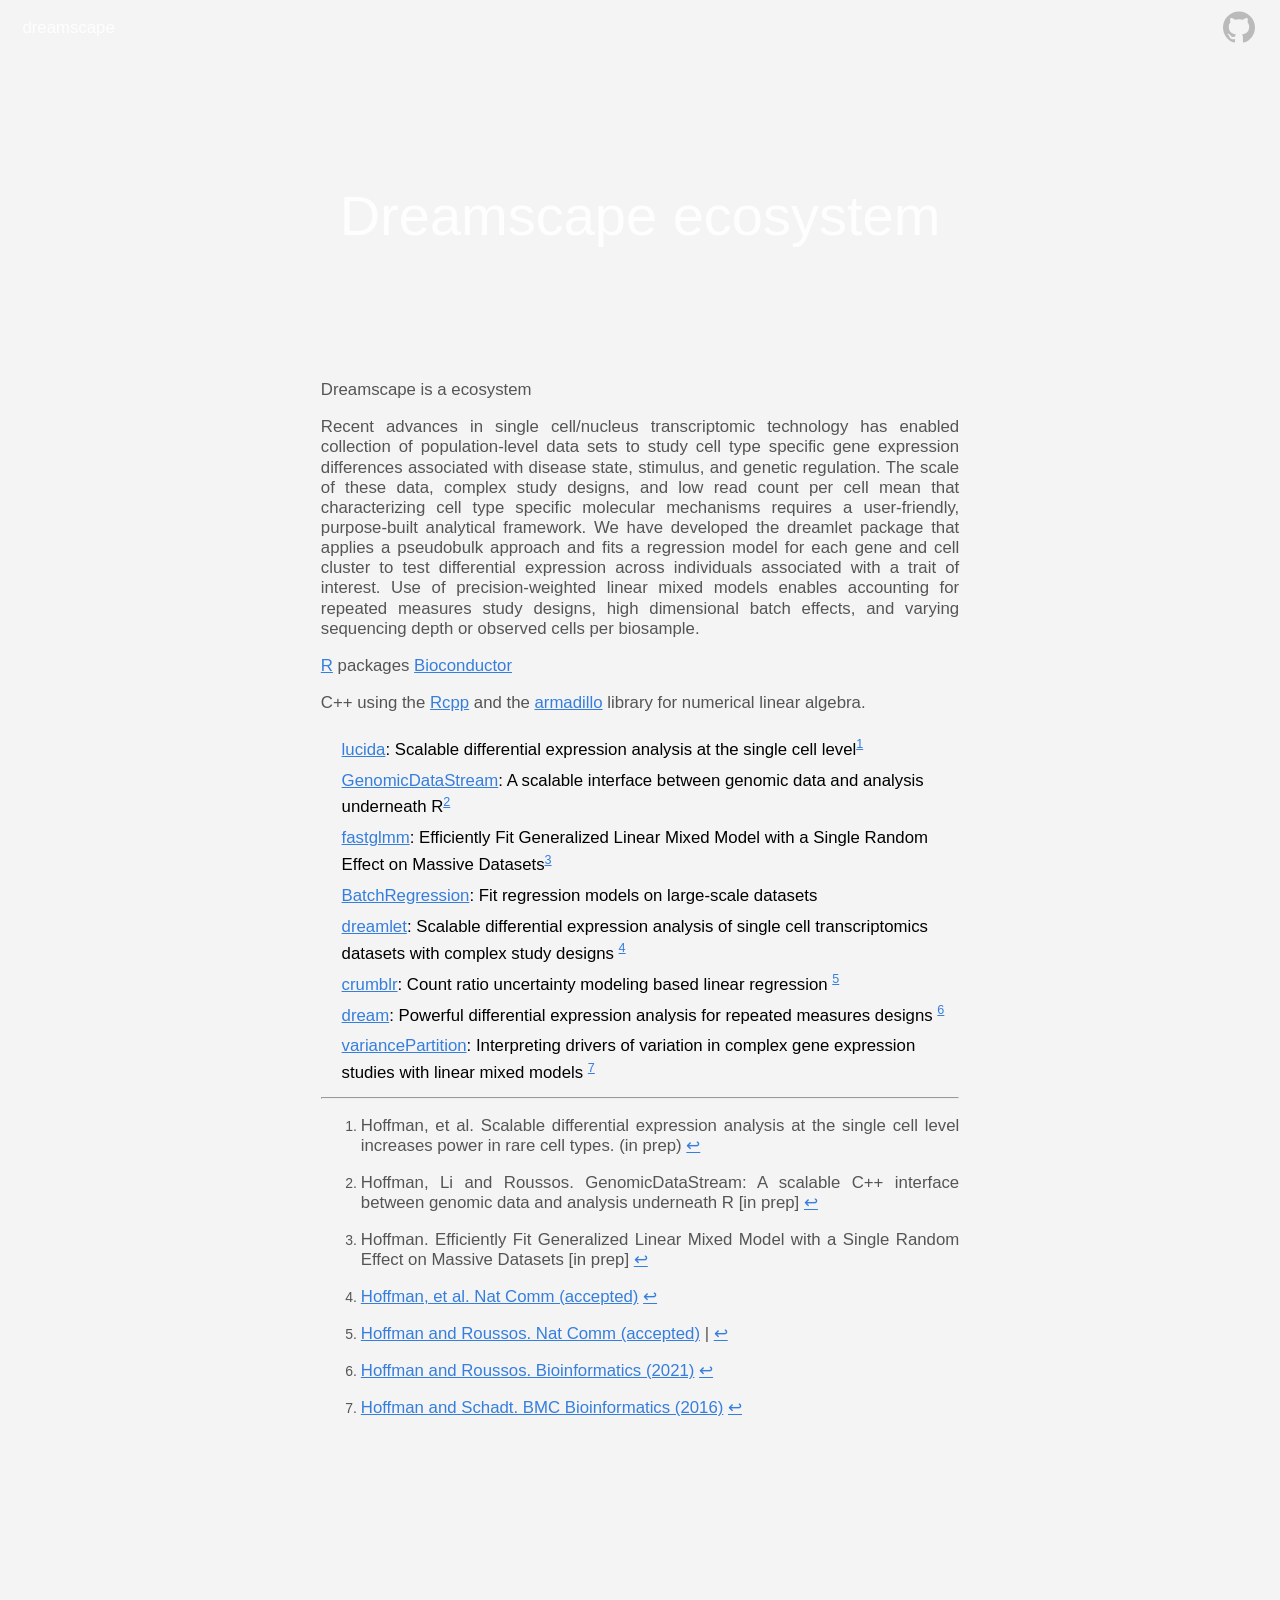
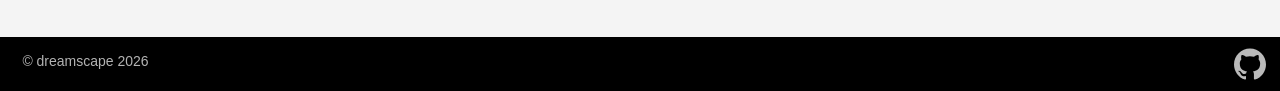
==== commit 4a2ba5bf: "update" ====
--- a/docs/index.html
+++ b/docs/index.html
@@ -1,3 +1,9 @@
+<head>
+  <style>
+    html { font-size: 70%; }
+  </style>
+</head>
+
 <!DOCTYPE html>
 <html lang="en-us">
   <head>
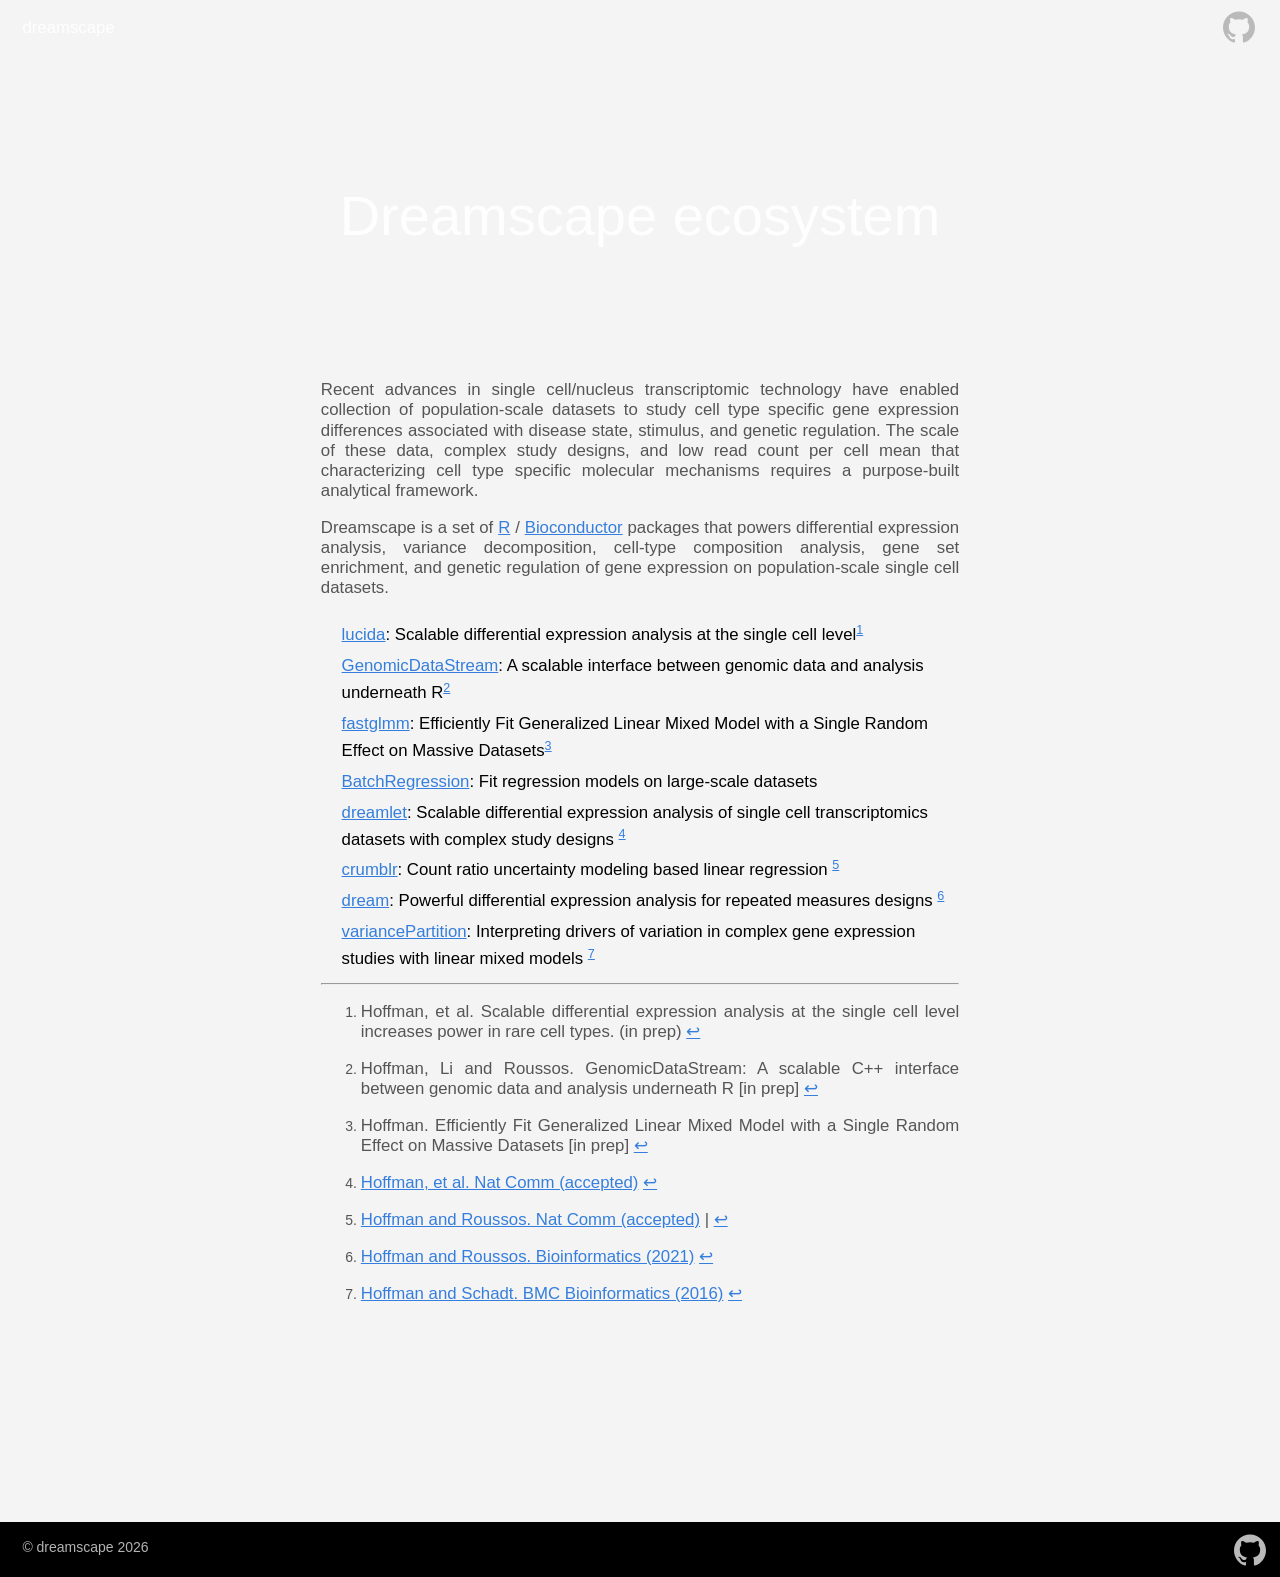
==== commit f3f436d8: "update" ====
--- a/docs/index.html
+++ b/docs/index.html
@@ -46,19 +46,19 @@
     <meta property="og:url" content="https://diseaseneurogenomics.github.io/dreamscape/">
 	<meta property="og:site_name" content="dreamscape">
 	<meta property="og:title" content="Dreamscape ecosystem">
-	<meta property="og:description" content="Dreamscape is a ecosystem
-Recent advances in single cell/nucleus transcriptomic technology has enabled collection of population-level data sets to study cell type specific gene expression differences associated with disease state, stimulus, and genetic regulation. The scale of these data, complex study designs, and low read count per cell mean that characterizing cell type specific molecular mechanisms requires a user-friendly, purpose-built analytical framework. We have developed the dreamlet package that applies a pseudobulk approach and fits a regression model for each gene and cell cluster to test differential expression across individuals associated with a trait of interest. Use of precision-weighted linear mixed models enables accounting for repeated measures study designs, high dimensional batch effects, and varying sequencing depth or observed cells per biosample.">
+	<meta property="og:description" content="Recent advances in single cell/nucleus transcriptomic technology have enabled collection of population-scale datasets to study cell type specific gene expression differences associated with disease state, stimulus, and genetic regulation. The scale of these data, complex study designs, and low read count per cell mean that characterizing cell type specific molecular mechanisms requires a purpose-built analytical framework.
+Dreamscape is a set of R / Bioconductor packages that powers differential expression analysis, variance decomposition, cell-type composition analysis, gene set enrichment, and genetic regulation of gene expression on population-scale single cell datasets.">
 	<meta property="og:locale" content="en_us">
 	<meta property="og:type" content="website">
 
 	<meta itemprop="name" content="Dreamscape ecosystem">
-	<meta itemprop="description" content="Dreamscape is a ecosystem
-Recent advances in single cell/nucleus transcriptomic technology has enabled collection of population-level data sets to study cell type specific gene expression differences associated with disease state, stimulus, and genetic regulation. The scale of these data, complex study designs, and low read count per cell mean that characterizing cell type specific molecular mechanisms requires a user-friendly, purpose-built analytical framework. We have developed the dreamlet package that applies a pseudobulk approach and fits a regression model for each gene and cell cluster to test differential expression across individuals associated with a trait of interest. Use of precision-weighted linear mixed models enables accounting for repeated measures study designs, high dimensional batch effects, and varying sequencing depth or observed cells per biosample.">
-	<meta itemprop="wordCount" content="308">
+	<meta itemprop="description" content="Recent advances in single cell/nucleus transcriptomic technology have enabled collection of population-scale datasets to study cell type specific gene expression differences associated with disease state, stimulus, and genetic regulation. The scale of these data, complex study designs, and low read count per cell mean that characterizing cell type specific molecular mechanisms requires a purpose-built analytical framework.
+Dreamscape is a set of R / Bioconductor packages that powers differential expression analysis, variance decomposition, cell-type composition analysis, gene set enrichment, and genetic regulation of gene expression on population-scale single cell datasets.">
+	<meta itemprop="wordCount" content="260">
 	<meta name="twitter:card" content="summary">
 	<meta name="twitter:title" content="Dreamscape ecosystem">
-	<meta name="twitter:description" content="Dreamscape is a ecosystem
-Recent advances in single cell/nucleus transcriptomic technology has enabled collection of population-level data sets to study cell type specific gene expression differences associated with disease state, stimulus, and genetic regulation. The scale of these data, complex study designs, and low read count per cell mean that characterizing cell type specific molecular mechanisms requires a user-friendly, purpose-built analytical framework. We have developed the dreamlet package that applies a pseudobulk approach and fits a regression model for each gene and cell cluster to test differential expression across individuals associated with a trait of interest. Use of precision-weighted linear mixed models enables accounting for repeated measures study designs, high dimensional batch effects, and varying sequencing depth or observed cells per biosample.">
+	<meta name="twitter:description" content="Recent advances in single cell/nucleus transcriptomic technology have enabled collection of population-scale datasets to study cell type specific gene expression differences associated with disease state, stimulus, and genetic regulation. The scale of these data, complex study designs, and low read count per cell mean that characterizing cell type specific molecular mechanisms requires a purpose-built analytical framework.
+Dreamscape is a set of R / Bioconductor packages that powers differential expression analysis, variance decomposition, cell-type composition analysis, gene set enrichment, and genetic regulation of gene expression on population-scale single cell datasets.">
 
       
       
@@ -108,11 +108,8 @@
 
     <main class="pb7" role="main">
       <article class="cf ph3 ph5-l pv3 pv4-l f4 tl-l center measure-wide lh-copy nested-links mid-gray">
-    <p>Dreamscape is a ecosystem</p>
-<p>Recent advances in single cell/nucleus transcriptomic technology has enabled collection of population-level data sets to study cell type specific gene expression differences associated with disease state, stimulus, and genetic regulation. The scale of these data, complex study designs, and low read count per cell mean that characterizing cell type specific molecular mechanisms requires a user-friendly, purpose-built analytical framework. We have developed the dreamlet package that applies a pseudobulk approach and fits a regression model for each gene and cell cluster to test differential expression across individuals associated with a trait of interest. Use of precision-weighted linear mixed models enables accounting for repeated measures study designs, high dimensional batch effects, and varying sequencing depth or observed cells per biosample.</p>
-<p><a href="https://www.r-project.org">R</a> packages
-<a href="https://bioconductor.org">Bioconductor</a></p>
-<p>C++ using the <a href="https://www.rcpp.org">Rcpp</a> and the <a href="https://arma.sourceforge.net">armadillo</a> library for numerical linear algebra.</p>
+    <p>Recent advances in single cell/nucleus transcriptomic technology have enabled collection of population-scale datasets to study cell type specific gene expression differences associated with disease state, stimulus, and genetic regulation. The scale of these data, complex study designs, and low read count per cell mean that characterizing cell type specific molecular mechanisms requires a purpose-built analytical framework.</p>
+<p>Dreamscape is a set of <a href="https://www.r-project.org">R</a> / <a href="https://bioconductor.org">Bioconductor</a> packages that powers differential expression analysis, variance decomposition, cell-type composition analysis, gene set enrichment, and genetic regulation of gene expression on population-scale single cell datasets.</p>
 <table>
 	<thead>
 			<tr>
